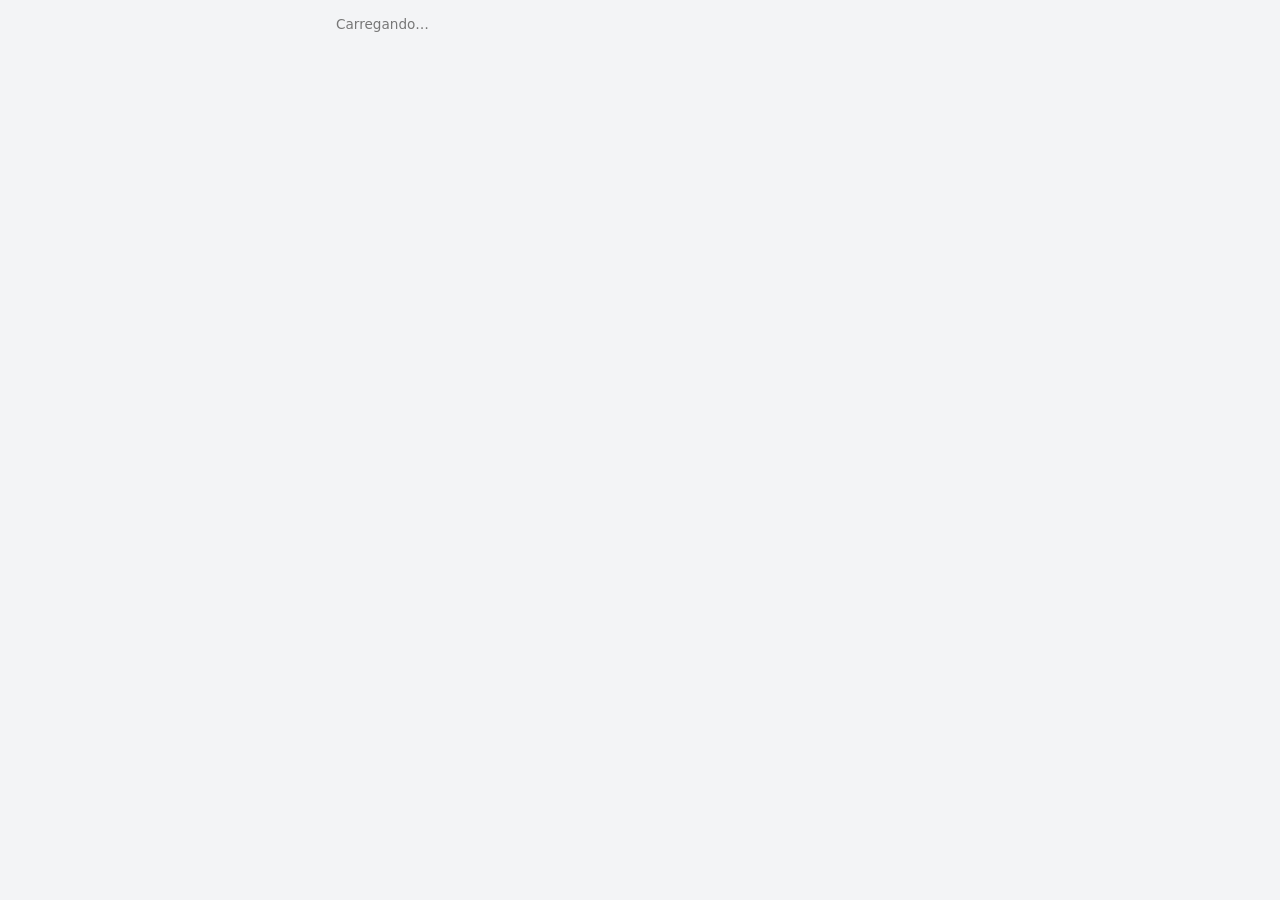
==== index.html @ 82ece693 "V8 - Dashboard e pix Adicionei o PIX e o controle de pagamentos, mas tem um limite importante: o sis" ====
<!DOCTYPE html>
<html lang="pt-BR">
<head>
<meta charset="UTF-8">
<meta name="viewport" content="width=device-width, initial-scale=1">
<meta name="theme-color" content="#1f2a37">
<title>Horário Salão | Agendamento Online</title>
<style>
:root{--c:#1f2a37;--bg:#f3f4f6;--tx:#222;--mu:#777;--bd:#e2e2e2}
*{box-sizing:border-box;margin:0;padding:0;font-family:'Segoe UI',system-ui,sans-serif}
body{background:var(--bg);color:var(--tx);min-height:100vh}
.wrap{max-width:640px;margin:0 auto;padding:16px}
.top{background:var(--c);color:#fff;padding:22px 16px;text-align:center}
.top h1{font-size:1.5rem}.top p{opacity:.9;font-size:.9rem;margin-top:4px}
.card{background:#fff;border-radius:12px;padding:18px;margin:14px 0;box-shadow:0 2px 8px rgba(0,0,0,.06)}
h2{font-size:1.1rem;margin-bottom:12px}
label{display:block;font-size:.85rem;font-weight:600;margin:12px 0 5px}
input,select{width:100%;padding:11px;border:1px solid var(--bd);border-radius:8px;font-size:1rem;background:#fff}
.btn{background:var(--c);color:#fff;border:0;border-radius:24px;padding:12px 22px;font-size:1rem;cursor:pointer;width:100%;margin-top:16px}
.btn.s{width:auto;padding:8px 14px;font-size:.85rem;margin:0}
.btn.o{background:#fff;color:var(--c);border:1px solid var(--c)}
.btn:disabled{opacity:.4}
.tabs{display:flex;gap:6px;overflow-x:auto;padding:4px 0}
.tabs button{border:1px solid var(--bd);background:#fff;border-radius:20px;padding:8px 14px;white-space:nowrap;cursor:pointer}
.tabs .on{background:var(--c);color:#fff;border-color:var(--c)}
.row{display:flex;justify-content:space-between;align-items:center;gap:8px;padding:10px 0;border-bottom:1px solid var(--bd);font-size:.92rem}
.x{border:0;background:none;color:#c33;font-size:1.1rem;cursor:pointer}
.add{display:grid;gap:8px;margin-top:14px}
.slots{display:grid;grid-template-columns:repeat(3,1fr);gap:8px;margin-top:10px}
.slots button{padding:10px;border:1px solid var(--bd);border-radius:8px;background:#fff;cursor:pointer}
.slots .on{background:var(--c);color:#fff;border-color:var(--c)}
.promo{background:#fff4e5;border:1px dashed #f0a030;border-radius:10px;padding:10px;margin:8px 0;font-size:.9rem}
.mu{color:var(--mu);font-size:.85rem}
.old{text-decoration:line-through;color:var(--mu);margin-right:6px}
.dias{display:flex;flex-wrap:wrap;gap:10px}.dias label{display:flex;gap:4px;align-items:center;margin:0;font-weight:400}.dias input{width:auto}
.steps{display:flex;gap:4px;margin-bottom:12px}.steps i{flex:1;height:4px;background:var(--bd);border-radius:2px}.steps i.on{background:var(--c)}
.ok{text-align:center}.ok .big{font-size:3rem}
html{scroll-behavior:smooth}#wiz,#servicos,#agendamento{scroll-margin-top:70px}
.hero{padding:70px 16px;color:#fff;text-align:center}.hero h1{font-size:2rem}.hero p{font-size:1.05rem;margin:8px 0 18px}
.hero .lg{height:64px;margin-bottom:10px}
.cta{display:inline-block;background:var(--c);color:#fff;text-decoration:none;padding:12px 30px;border-radius:25px;border:2px solid rgba(255,255,255,.75)}
.hd{background:#fff;display:flex;justify-content:space-between;align-items:center;padding:10px 5%;box-shadow:0 2px 5px rgba(0,0,0,.06);position:sticky;top:0;z-index:5}
.hd b{color:var(--c);font-size:1.25rem}.hd img{height:42px}.hd nav{display:flex;flex-wrap:wrap;justify-content:flex-end;align-items:center}.hd a{margin-left:16px;font-size:.92rem;text-decoration:none;color:#555;font-weight:500}
.sec{max-width:1000px;margin:0 auto;padding:0 16px}
.sv{display:grid;grid-template-columns:repeat(auto-fit,minmax(220px,1fr));gap:14px}.sv .card{margin:0;text-align:center}.sv h3{margin-bottom:6px}.pr{font-weight:700;color:var(--c);margin-top:10px}
.pfs{display:grid;grid-template-columns:repeat(auto-fill,minmax(100px,1fr));gap:10px}
.pfs button{border:2px solid var(--bd);background:#fff;border-radius:12px;padding:10px 4px;cursor:pointer;font-size:.85rem}.pfs .on{border-color:var(--c);background:#f3f4f6}
.av{width:64px;height:64px;border-radius:50%;object-fit:cover;display:block;margin:0 auto 6px;background:var(--c);color:#fff;font-weight:700;font-size:1.5rem;line-height:64px;text-align:center}
footer{text-align:center;padding:22px;background:#222;color:#fff;margin-top:40px;font-size:.9rem}
textarea{width:100%;padding:11px;border:1px solid var(--bd);border-radius:8px;font:inherit}
.app{display:flex;min-height:100vh}.main{flex:1;min-width:0}.pg{padding:16px;max-width:1100px;margin:0 auto}
.ban{color:#fff;padding:20px 18px;display:flex;align-items:center;gap:12px}.ban h1{font-size:1.3rem}.ban p{opacity:.85;font-size:.9rem}
.burger{display:none;margin-left:auto;background:rgba(255,255,255,.18);border:0;color:#fff;font-size:1.4rem;border-radius:8px;padding:6px 12px;cursor:pointer}
.side{width:250px;background:#111827;color:#e5e7eb;display:flex;flex-direction:column;padding:14px 10px;position:sticky;top:0;height:100vh;overflow:auto;flex-shrink:0;text-align:right}
.sb{font-weight:700;font-size:1.05rem;padding:8px 12px 14px;border-bottom:1px solid #374151;margin-bottom:8px}.side nav{flex:1}
.nv{display:flex;flex-direction:row-reverse;justify-content:space-between;align-items:center;width:100%;background:none;border:0;color:inherit;padding:10px 12px;border-radius:8px;cursor:pointer;font-size:.93rem;text-align:right;text-decoration:none;font-family:inherit}
.nv:hover{background:#1f2937}.nv.on{background:var(--c);color:#fff}.nv.sub{padding-right:30px;font-size:.88rem;color:#cbd5e1;display:block}.nv.sub.on{color:#fff}
.sf{border-top:1px solid #374151;padding-top:8px;margin-top:8px}.ov{display:none}
@media(max-width:860px){.burger{display:block}.side{position:fixed;right:0;top:0;height:100%;transform:translateX(100%);transition:transform .25s;z-index:20}.side.open{transform:none}.side.open+.ov{display:block;position:fixed;inset:0;background:rgba(0,0,0,.45);z-index:15}.cal .d{min-height:52px}}
.kp{display:grid;grid-template-columns:repeat(auto-fit,minmax(140px,1fr));gap:10px}.kp>div{background:#fff;border-radius:12px;padding:14px;box-shadow:0 2px 8px rgba(0,0,0,.06)}.kp b{display:block;font-size:1.35rem;margin-top:2px}.kp span{color:var(--mu);font-size:.8rem}
.g2{display:grid;grid-template-columns:repeat(auto-fit,minmax(300px,1fr));gap:14px;margin-top:14px}.g2 .card{margin:0}
.bars{display:flex;align-items:flex-end;gap:4px;height:100px}.bars i{flex:1;background:var(--c);border-radius:4px 4px 0 0}.bl{display:flex;gap:4px;margin-top:4px}.bl span{flex:1;text-align:center;font-size:.65rem;color:var(--mu)}
.tag{display:inline-block;padding:2px 9px;border-radius:10px;font-size:.72rem;font-weight:600}.tg-n{background:#dbeafe;color:#1e40af}.tg-f{background:#dcfce7;color:#166534}.tg-i{background:#fee2e2;color:#991b1b}.tg-r{background:#f3f4f6;color:#374151}
.cal{display:grid;grid-template-columns:repeat(7,1fr);gap:4px}.cal .h{text-align:center;font-weight:600;font-size:.8rem;color:var(--mu)}.cal .d{min-height:62px;border:1px solid var(--bd);border-radius:8px;padding:4px;font-size:.82rem;cursor:pointer;background:#fff}.cal .d.hj{background:#f3f4f6}.cal .d.on{outline:2px solid var(--c)}
.badge{background:var(--c);color:#fff;border-radius:10px;padding:1px 7px;font-size:.72rem}
.tl{display:grid;gap:3px;min-width:100%}.tl .t{font-size:.72rem;color:var(--mu);padding-top:4px}.tl .e{border:1px dashed var(--bd);border-radius:6px;background:#fff;cursor:pointer;color:#bbb}.tl .e:hover{background:#f3f4f6;color:var(--c)}
.tl .ap{border-radius:8px;padding:4px 7px;font-size:.76rem;color:#fff;cursor:pointer;overflow:hidden;background:#2563eb}.ap.ok{background:#16a34a}.ap.no{background:#dc2626}.ap.ps{background:#6b7280}.tl .lun{background:#eee;border-radius:6px;font-size:.7rem;color:#888;text-align:center;padding-top:8px}
.mo{position:fixed;inset:0;background:rgba(0,0,0,.5);z-index:30;overflow:auto;padding:20px;display:flex}.md{background:#fff;border-radius:14px;padding:20px;width:100%;max-width:560px;margin:auto}
</style>
</head>
<body>
<div id="app"><div class="wrap"><p class="mu">Carregando…</p></div></div>
<script type="module">
import {initializeApp} from "https://www.gstatic.com/firebasejs/10.14.1/firebase-app.js";
import {getAuth,onAuthStateChanged,createUserWithEmailAndPassword,signInWithEmailAndPassword,signOut} from "https://www.gstatic.com/firebasejs/10.14.1/firebase-auth.js";
import {getFirestore,doc,getDoc,setDoc,collection,getDocs,query,where,writeBatch} from "https://www.gstatic.com/firebasejs/10.14.1/firebase-firestore.js";

const cfg={
  apiKey:"AIzaSyCiuo1YI9kfo7gm3ilovXDlN0gYQxq8Hns",
  authDomain:"horariosalao-ce269.firebaseapp.com",
  projectId:"horariosalao-ce269",
  storageBucket:"horariosalao-ce269.firebasestorage.app",
  messagingSenderId:"882513001742",
  appId:"1:882513001742:web:4e3ec0bd438ef929186b5f"
};
const app=initializeApp(cfg),auth=getAuth(app),db=getFirestore(app);
const A=document.getElementById('app'),$=s=>document.querySelector(s),v=id=>$('#'+id).value.trim();
const esc=s=>String(s??'').replace(/[&<>"']/g,c=>({'&':'&amp;','<':'&lt;','>':'&gt;','"':'&quot;',"'":'&#39;'}[c]));
const brl=n=>Number(n).toLocaleString('pt-BR',{style:'currency',currency:'BRL'});
const rid=()=>Math.random().toString(36).slice(2,9);
const slugify=s=>s.normalize('NFD').replace(/[\u0300-\u036f]/g,'').toLowerCase().replace(/[^a-z0-9]+/g,'-').replace(/^-|-$/g,'');
const DIAS=['Dom','Seg','Ter','Qua','Qui','Sex','Sáb'];
const tm=h=>{const [a,b]=h.split(':');return a*60+ +b},hm=m=>String(m/60|0).padStart(2,'0')+':'+String(m%60).padStart(2,'0');
const iso=d=>new Date(d-d.getTimezoneOffset()*6e4).toISOString().slice(0,10);
const wa=(t,msg='')=>{const n=t.replace(/\D/g,'');return 'https://api.whatsapp.com/send?phone='+(n.length<=11?'55':'')+n+(msg?'&text='+encodeURIComponent(msg):'')};
const price=(s,P)=>{const pct=(P||[]).filter(p=>!p.servId||p.servId===s.id).reduce((m,p)=>Math.max(m,+p.pct),0);return{pct,final:s.preco*(1-pct/100)}};
const theme=c=>document.documentElement.style.setProperty('--c',c||'#1f2a37');
const acts={};
const DEF='https://images.unsplash.com/photo-1560066984-138dadb4c035?auto=format&fit=crop&w=1200&q=80';
const cover=u=>`linear-gradient(rgba(0,0,0,.55),rgba(0,0,0,.55)),url('${u||DEF}') center/cover`;
const av=p=>p.foto?`<img class=av src="${p.foto}" alt="">`:`<div class=av>${esc((p.nome||'?')[0])}</div>`;
const img=(f,max,q,type='image/jpeg')=>new Promise((ok,no)=>{const r=new FileReader();r.onload=()=>{const i=new Image();i.onload=()=>{const k=Math.min(1,max/Math.max(i.width,i.height)),c=document.createElement('canvas');c.width=Math.round(i.width*k);c.height=Math.round(i.height*k);c.getContext('2d').drawImage(i,0,0,c.width,c.height);ok(c.toDataURL(type,q))};i.onerror=no;i.src=r.result};r.onerror=no;r.readAsDataURL(f)});
const PAL=['#1f2a37','#0f3d3e','#7c2d12','#1e3a8a','#3f3f46','#6b21a8','#9d174d','#b45309'];
document.addEventListener('change',async e=>{const t=e.target,u=t.dataset.up;
  if(t.id=='pm2'){PM=t.value||PM;draw();return}
  if(t.id=='mn'){const c=clientes().find(x=>x.nome==t.value);if(c)$('#mt').value=c.tel}
  if(t.id=='mp'){nvServ();nvSlots()}
  if(t.id=='ms'){const sv=S.servicos.find(x=>x.id==t.value);$('#mv').value=sv?price(sv,S.promocoes).final.toFixed(2):'';nvSlots()}
  if(t.id=='md'){NV.pre='';nvSlots()}
  if(!u||!t.files[0])return;
  try{
    if(u=='comp'){let d=await img(t.files[0],1000,.65);if(d.length>380000)d=await img(t.files[0],800,.5);if(d.length>380000)throw 0;
      await setDoc(doc(db,'saloes',ouid,'agendamentos',t.dataset.id),{comp:d,pstatus:'aguardando'},{merge:true});
      const up=t.closest('.up');if(up)up.innerHTML='✅ Comprovante enviado! O salão vai conferir o pagamento.';toast('Comprovante enviado ✔');if(step=='M')loadMeus();return}
    if(u=='foto'){TMP.foto=await img(t.files[0],160,.8);const f=$('#fp');f.src=TMP.foto;f.style.display='block'}
    else{
      if($('#p1')){S.nome=v('p1');S.whats=v('p2');S.end=v('p3');S.titulo=v('p5');S.sub=v('p6')}
      if(u=='logo')S.logo=await img(t.files[0],240,0,'image/png');
      if(u=='capa'){let d=await img(t.files[0],1400,.72);if(d.length>650000)d=await img(t.files[0],1000,.55);S.capa=d}
      await save();toast('Imagem salva ✔');draw();
    }
  }catch(x){alert('Não foi possível usar essa imagem.')}
});
document.addEventListener('click',e=>{const b=e.target.closest('[data-a]');if(b&&acts[b.dataset.a])acts[b.dataset.a](b)});
let CU=null,CP=null,CM='login',MY=[],U=null,S=null,TAB='dash',AG=[],busy=false,EDIT=null,TMP={};
const E=l=>EDIT&&EDIT.l==l?S[l][EDIT.i]:null;
const toast=m=>{const d=document.createElement('div');d.textContent=m;d.style.cssText='position:fixed;bottom:24px;left:50%;transform:translateX(-50%);background:#111;color:#fff;padding:12px 20px;border-radius:24px;z-index:9;font-size:.95rem';document.body.append(d);setTimeout(()=>d.remove(),2200)};

/* ============ ROTEAMENTO ============ */
const slug=new URLSearchParams(location.search).get('s');
if(slug){
  booking(slug);
  onAuthStateChanged(auth,async u=>{if(busy)return;CU=u;CP=null;if(u){try{CP=(await getDoc(doc(db,'clientes',u.uid))).data()||null}catch(e){}}
    if(S&&$('#wiz')){hdr();if(step!='L'&&step!='M')bk()}});
}else onAuthStateChanged(auth,u=>{U=u;if(busy)return;u?panel():landing()});
const hdr=()=>{const h=$('#hu');if(h)h.innerHTML=CU?'<a href="#agendamento" data-a=meus>Meus agendamentos</a><a href="#agendamento" data-a=csair>Sair</a>':'<a href="#agendamento" data-a=clogin>Entrar</a>'};

/* ============ LANDING / LOGIN / CADASTRO ============ */
function landing(mode='login'){
  theme();
  A.innerHTML=`<div class="top hero" style="background:${cover()}"><h1>Horário Salão</h1><p>Seu salão com agenda online. Cadastre-se e envie o link aos seus clientes.</p><a class=cta href="#acesso">Cadastrar meu salão</a></div>
  <div class=wrap><div class=card id=acesso><div class=tabs>
  <button class="${mode=='login'?'on':''}" data-a=lg>Entrar</button><button class="${mode=='cad'?'on':''}" data-a=cd>Cadastrar salão</button></div>
  ${mode=='cad'?`<label>Nome do salão</label><input id=nm placeholder="Ex.: Beleza & Estilo">
  <label>Endereço do link</label><input id=sg placeholder="beleza-estilo"><p class=mu id=pv></p>`:''}
  <label>E-mail</label><input id=em type=email><label>Senha</label><input id=pw type=password placeholder="mínimo 6 caracteres">
  <button class=btn data-a=${mode=='cad'?'signup':'login'}>${mode=='cad'?'Criar meu salão':'Entrar'}</button></div></div>`;
  if(mode=='cad'){const n=$('#nm'),s=$('#sg');n.oninput=()=>{if(!s.dataset.t)s.value=slugify(n.value);pv()};s.oninput=()=>{s.dataset.t=1;s.value=slugify(s.value);pv()};
    const pv=()=>$('#pv').textContent=s.value?location.origin+location.pathname+'?s='+s.value:''}
}
acts.lg=()=>landing('login');acts.cd=()=>landing('cad');
acts.login=async()=>{try{await signInWithEmailAndPassword(auth,v('em'),v('pw'))}catch(e){alert('E-mail ou senha inválidos.')}};
const mk=async(nome,sg)=>{
  const d={nome,slug:sg,cor:'#1f2a37',whats:'',end:'',abre:'09:00',fecha:'18:00',dias:[1,2,3,4,5,6],servicos:[],profissionais:[],promocoes:[]},w=writeBatch(db);
  w.set(doc(db,'slugs',sg),{uid:U.uid});w.set(doc(db,'saloes',U.uid),d);await w.commit();S=d;
};
acts.signup=async()=>{
  const nome=v('nm'),sg=slugify(v('sg'));if(!nome||!sg||!v('em')||v('pw').length<6)return alert('Preencha todos os campos (senha com 6+ caracteres).');
  busy=true;
  try{
    if((await getDoc(doc(db,'slugs',sg))).exists())throw{code:'slug',message:'Esse endereço já está em uso. Escolha outro.'};
    try{U=(await createUserWithEmailAndPassword(auth,v('em'),v('pw'))).user}
    catch(e){if(e.code=='auth/email-already-in-use')U=(await signInWithEmailAndPassword(auth,v('em'),v('pw'))).user;else throw e}
    await mk(nome,sg);
  }catch(e){busy=false;alert('Erro ao cadastrar: '+(e.code||'')+' — '+(e.message||''));if(U)panel();return}
  busy=false;panel();
};
acts.criar=async()=>{
  const nome=v('nm'),sg=slugify(v('sg')||nome);if(!nome||!sg)return alert('Informe o nome do salão.');
  try{if((await getDoc(doc(db,'slugs',sg))).exists())return alert('Esse endereço já está em uso. Escolha outro.');await mk(nome,sg);panel()}
  catch(e){alert('Erro: '+(e.code||'')+' — '+(e.message||''))}
};

/* ============ PAINEL DO SALÃO ============ */
const save=()=>setDoc(doc(db,'saloes',U.uid),S);
async function panel(){
  S=(await getDoc(doc(db,'saloes',U.uid))).data();
  if(!S){theme();if((await getDoc(doc(db,'clientes',U.uid))).exists()){A.innerHTML='<div class=wrap><div class=card><h2>Conta de cliente</h2><p class=mu>Esta conta é de cliente. Para agendar ou acompanhar seus horários, acesse pelo link do seu salão.</p><button class=btn data-a=sair>Sair</button></div></div>';return}A.innerHTML=`<div class=top><h1>Quase lá!</h1><p>Finalize o cadastro do seu salão</p></div><div class=wrap><div class=card><label>Nome do salão</label><input id=nm><label>Endereço do link</label><input id=sg placeholder="ex.: barbearia-martins"><button class=btn data-a=criar>Criar meu salão</button><button class="btn o" data-a=sair>Sair</button></div></div>`;return}
  theme(S.cor);draw();
}
const link=()=>location.origin+location.pathname+'?s='+S.slug;
const row=(l,i,t)=>`<div class=row><span>${t}</span><span><button class=x style="color:#555" data-a=ed data-l=${l} data-i=${i} title=Editar>✎</button><button class=x data-a=del data-l=${l} data-i=${i} title=Excluir>✕</button></span></div>`;
const sopts=sel=>S.servicos.map(s=>`<option value="${s.id}" ${sel==s.id?'selected':''}>${esc(s.nome)}</option>`).join('');
function cadPage(){
  let c='';const es=E('servicos'),ep=E('profissionais'),eo=E('promocoes'),bt=(e,a)=>`<button class="btn s" data-a=${a}>${e?'Salvar alterações':'Adicionar'}</button>${e?'<button class="btn s o" data-a=noed>Cancelar</button>':''}`;
  if(TAB=='serv')c=`<h2>Serviços e valores</h2>`+S.servicos.map((s,i)=>row('servicos',i,`<b>${esc(s.nome)}</b> · ${brl(s.preco)} · ${s.min}min${s.cat?' · '+esc(s.cat):''}`)).join('')+
   `<div class=add><input id=a1 placeholder="Nome do serviço" value="${esc(es?.nome)}"><input id=a2 type=number step=.01 placeholder="Valor (R$)" value="${es?.preco??''}"><input id=a3 type=number step=30 min=30 placeholder="Duração (min)" value="${es?.min||30}"><input id=a4 placeholder="Categoria (opcional)" value="${esc(es?.cat)}"><input id=a5 placeholder="Descrição (opcional)" value="${esc(es?.desc)}">${bt(es,'addserv')}</div>`;
  if(TAB=='prof')c=`<h2>Profissionais</h2>`+S.profissionais.map((p,i)=>row('profissionais',i,`${p.foto?`<img src="${p.foto}" style="width:34px;height:34px;border-radius:50%;object-fit:cover;vertical-align:middle;margin-right:8px">`:''}<b>${esc(p.nome)}</b> · ${esc(p.funcao||'')}<br><span class=mu>${p.servs&&p.servs.length?p.servs.length+' serviço(s)':'todos os serviços'}</span>`)).join('')+
   `<div class=add><input id=a1 placeholder="Nome" value="${esc(ep?.nome)}"><input id=a2 placeholder="Função (ex.: Barbeiro)" value="${esc(ep?.funcao)}"><label>Foto (opcional)</label><input type=file accept="image/*" data-up=foto><img id=fp src="${ep?.foto||''}" style="width:64px;height:64px;border-radius:50%;object-fit:cover;display:${ep?.foto?'block':'none'}"><label>Serviços que realiza <span class=mu>(nenhum marcado = todos)</span></label><div class=dias>${S.servicos.map(x=>`<label><input type=checkbox class=ps value="${x.id}" ${ep?.servs?.includes(x.id)?'checked':''}>${esc(x.nome)}</label>`).join('')||'<span class=mu>Cadastre serviços primeiro.</span>'}</div>${bt(ep,'addprof')}</div>`;
  if(TAB=='hor')c=`<h2>Horário de funcionamento</h2><label>Abre</label><input id=h1 type=time value="${S.abre}"><label>Fecha</label><input id=h2 type=time value="${S.fecha}"><label>Pausa de almoço <span class=mu>(opcional — sem atendimento neste intervalo)</span></label><div style="display:flex;gap:8px"><input id=h3 type=time value="${S.almI||''}"><input id=h4 type=time value="${S.almF||''}"></div>
   <label>Dias de atendimento</label><div class=dias>${DIAS.map((d,i)=>`<label><input type=checkbox class=dia value=${i} ${S.dias.includes(i)?'checked':''}>${d}</label>`).join('')}</div><button class=btn data-a=salhor>Salvar horários</button>`;
  if(TAB=='promo')c=`<h2>Promoções</h2>`+S.promocoes.map((p,i)=>row('promocoes',i,`<b>${esc(p.titulo)}</b> · ${p.pct}% off · ${p.servId?esc((S.servicos.find(s=>s.id==p.servId)||{}).nome||'serviço removido'):'todos os serviços'}`)).join('')+
   `<div class=add><input id=a1 placeholder="Título (ex.: Terça do Corte)" value="${esc(eo?.titulo)}"><input id=a2 type=number min=1 max=90 placeholder="Desconto (%)" value="${eo?.pct??''}"><select id=a3><option value="">Todos os serviços</option>${sopts(eo?.servId)}</select>${bt(eo,'addpromo')}</div>`;
  if(TAB=='perfil')c=`<h2>Dados do salão</h2><label>Nome</label><input id=p1 value="${esc(S.nome)}"><label>WhatsApp (com DDD)</label><input id=p2 value="${esc(S.whats)}" placeholder="61999999999"><label>Endereço</label><input id=p3 value="${esc(S.end)}"><label>Título da capa</label><input id=p5 value="${esc(S.titulo)}" placeholder="Ex.: Estilo e tradição"><label>Subtítulo da capa</label><input id=p6 value="${esc(S.sub)}" placeholder="Ex.: Agende seu horário em poucos cliques."><label>Logo</label>${S.logo?`<img src="${S.logo}" style="height:50px;display:block;margin-bottom:6px;background:#ddd;padding:4px;border-radius:6px">`:''}<input type=file accept="image/*" data-up=logo>${S.logo?'<button class="btn s o" style="margin-top:6px" data-a=dlogo>Remover logo</button>':''}<label>Imagem da capa</label><input type=file accept="image/*" data-up=capa>${S.capa?'<button class="btn s o" style="margin-top:6px" data-a=dcapa>Voltar à capa padrão</button>':''}<label>Cor do app</label><div class=dias>${PAL.map(c=>`<button type=button data-a=preset data-c=${c} style="width:38px;height:38px;border-radius:50%;border:3px solid ${c==S.cor?'#000':'#fff'};background:${c};box-shadow:0 0 0 1px #ccc;cursor:pointer"></button>`).join('')}</div><input id=p4 type=color value="${S.cor}" style="margin-top:10px;height:42px"><button class=btn data-a=salperfil>Salvar</button>`;
  if(TAB=='pix')c=`<h2>Receber por PIX</h2><p class=mu>Cadastre a chave PIX do salão. No agendamento, o cliente poderá escolher pagar por PIX (QR code e copia e cola) e enviar o comprovante. A chave aparece para quem for pagar.</p>
   <div class=dias style="margin-top:10px"><label><input type=checkbox id=x0 ${S.pixOn?'checked':''}> Aceitar pagamento por PIX no agendamento</label></div>
   <label>Tipo da chave</label><select id=x1>${[['cpf','CPF'],['cnpj','CNPJ'],['tel','Celular'],['email','E-mail'],['rand','Chave aleatória']].map(x=>`<option value=${x[0]} ${(S.pixTipo||'cpf')==x[0]?'selected':''}>${x[1]}</option>`).join('')}</select>
   <label>Chave PIX</label><input id=x2 value="${esc(S.pixChave)}"><label>Nome do beneficiário <span class=mu>(como no banco, até 25 letras)</span></label><input id=x3 maxlength=25 value="${esc(S.pixNome||S.nome)}"><label>Cidade <span class=mu>(até 15 letras)</span></label><input id=x4 maxlength=15 value="${esc(S.pixCidade||'Brasilia')}"><button class=btn data-a=salpix>Salvar PIX</button>
   ${S.pixChave?'<h3 style="margin:20px 0 6px">Teste (R$ 1,00)</h3><p class=mu>Pague R$ 1,00 pelo seu banco para conferir se está tudo certo.</p><div id=pxv></div>':''}`;
  return c}
/* ====== PAINEL: layout, dashboard, agenda, clientes ====== */
let AGALL=[],LOADED=false,SIDE=false,DAYSEL=iso(new Date()),CAL={y:new Date().getFullYear(),m:new Date().getMonth()},LF='prox',QS='',QC='',CL=[],NV={},AGSEL=null,OPEN={agenda:true};
const MENU=[{k:'dash',t:'Dashboard',i:'📊'},{k:'agenda',t:'Agenda',i:'📅',sub:[['cal','Calendário'],['lista','Lista'],['novo','＋ Novo agendamento']]},{k:'cli',t:'Clientes',i:'👥'},{k:'fin',t:'Financeiro',i:'💰',sub:[['pag','Pagamentos'],['pix','Chave PIX']]},{k:'cad',t:'Cadastros',i:'🗂️',sub:[['serv','Serviços'],['prof','Profissionais'],['promo','Promoções']]},{k:'cfg',t:'Configurações',i:'⚙️',sub:[['hor','Horários'],['perfil','Perfil e capa']]}];
const TITLES={dash:'Dashboard',cal:'Agenda · Calendário',lista:'Agenda · Lista',cli:'Clientes',pag:'Financeiro · Pagamentos',pix:'Financeiro · Chave PIX',serv:'Serviços',prof:'Profissionais',promo:'Promoções',hor:'Horários',perfil:'Perfil e capa'};
const MES=['Janeiro','Fevereiro','Março','Abril','Maio','Junho','Julho','Agosto','Setembro','Outubro','Novembro','Dezembro'];
const fd=d=>d.split('-').reverse().join('/');
const stOf=a=>a.status||((a.data+' '+a.hora)<(iso(new Date())+' '+hm(new Date().getHours()*60+new Date().getMinutes()))?'ps':'ag');
const stag=a=>{const s=stOf(a);return`<span class="tag tg-${{ag:'n',concluido:'f',faltou:'i',ps:'r'}[s]}">${{ag:'Agendado',concluido:'Concluído',faltou:'Faltou',ps:'Passou'}[s]}</span>`};
const openM=h=>{closeM();const d=document.createElement('div');d.className='mo';d.id='mo';d.innerHTML=`<div class=md>${h}</div>`;d.addEventListener('mousedown',e=>{if(e.target==d)closeM()});document.body.append(d)};
const closeM=()=>{const m=$('#mo');if(m)m.remove()};
async function loadAll(){if(LOADED)return;const q=await getDocs(collection(db,'saloes',U.uid,'agendamentos'));AGALL=q.docs.map(d=>({id:d.id,...d.data()}));LOADED=true}

async function draw(){
  if(['dash','cal','lista','cli','pag'].includes(TAB)){try{await loadAll()}catch(e){alert('Não foi possível carregar a agenda: '+(e.code||e.message))}}
  const c=TAB=='dash'?dash():TAB=='cal'?cal():TAB=='lista'?lista():TAB=='cli'?cliPage():TAB=='pag'?pagPage():`<div class=card>${cadPage()}</div>`;
  const g=MENU.find(m=>m.sub&&m.sub.some(x=>x[0]==TAB));if(g)OPEN[g.k]=true;
  const nav=MENU.map(m=>m.sub?`<button class=nv data-a=tog data-k=${m.k}><span>${m.i} ${m.t}</span><span>${OPEN[m.k]?'▾':'◂'}</span></button>${OPEN[m.k]?m.sub.map(x=>`<button class="nv sub ${TAB==x[0]?'on':''}" data-a=nav data-k=${x[0]}>${x[1]}</button>`).join(''):''}`:`<button class="nv ${TAB==m.k?'on':''}" data-a=nav data-k=${m.k}><span>${m.i} ${m.t}</span></button>`).join('');
  A.innerHTML=`<div class=app><main class=main><div class=ban style="background:${cover(S.capa)}">${S.logo?`<img class=lg src="${S.logo}" style="height:46px;margin:0">`:''}<div><h1>${esc(S.nome)}</h1><p>${TITLES[TAB]}</p></div><button class=burger data-a=menu>☰</button></div><div class=pg>${c}</div></main>
  <aside class="side ${SIDE?'open':''}" id=side><div class=sb>${esc(S.nome)}</div><nav>${nav}</nav><div class=sf><button class=nv data-a=copy><span>🔗 Copiar link</span></button><a class=nv href="${link()}" target=_blank><span>👁 Ver página do cliente</span></a><button class=nv data-a=sair><span>⎋ Sair</span></button></div></aside><div class=ov data-a=menu></div></div>`;
  if(TAB=='pix'&&S.pixChave)showPix($('#pxv'),1,'TESTE',false);
}
acts.menu=()=>{SIDE=!SIDE;$('#side').classList.toggle('open',SIDE)};
acts.tog=b=>{OPEN[b.dataset.k]=!OPEN[b.dataset.k];draw()};
acts.nav=async b=>{SIDE=false;const k=b.dataset.k;if(k=='novo'){await draw();openNovo({data:DAYSEL});return}TAB=k;EDIT=null;TMP={};draw();scrollTo(0,0)};

/* ---- Dashboard ---- */
function dash(){
  const now=new Date(),hoje=iso(now),mes=hoje.slice(0,7),day=n=>iso(new Date(now.getTime()+n*864e5)),ok=a=>a.status!='faltou';
  const dH=AGALL.filter(a=>a.data==hoje&&ok(a)).sort((a,b)=>a.hora.localeCompare(b.hora)),p7=AGALL.filter(a=>a.data>=hoje&&a.data<=day(7)&&ok(a)).length,
  dm=AGALL.filter(a=>a.data.startsWith(mes)),dmo=dm.filter(ok),rec=dm.filter(a=>a.pstatus=='pago').reduce((t,a)=>t+(a.pvalor||0),0),fat=dmo.reduce((t,a)=>t+(a.valor||0),0),cl=clientes(),novos=cl.filter(c=>c.desde.startsWith(mes)).length,
  nx=[...Array(14)].map((_,i)=>({d:day(i),n:AGALL.filter(a=>a.data==day(i)&&ok(a)).length})),mx=Math.max(1,...nx.map(x=>x.n));
  const top=f=>{const c={};AGALL.filter(ok).forEach(a=>{const k=f(a);c[k]=c[k]||{n:0,v:0};c[k].n++;c[k].v+=a.valor||0});return Object.entries(c).sort((a,b)=>b[1].n-a[1].n).slice(0,5)};
  const hb=L=>{const m=Math.max(1,...L.map(x=>x[1].n));return L.map(x=>`<div style="margin:9px 0"><div style="display:flex;justify-content:space-between;font-size:.88rem"><span>${esc(x[0])}</span><span class=mu>${x[1].n} · ${brl(x[1].v)}</span></div><div style="background:#eee;border-radius:6px;height:8px"><div style="background:var(--c);height:8px;border-radius:6px;width:${x[1].n/m*100}%"></div></div></div>`).join('')||'<p class=mu>Sem dados ainda.</p>'};
  return `<div class=card style="margin-top:0"><p class=mu>Link do seu salão para os clientes:</p><input readonly value="${link()}" onclick="this.select()"><div style="display:flex;flex-wrap:wrap;gap:8px;margin-top:10px"><button class="btn s" data-a=copy>Copiar link</button><button class="btn s o" data-a=zap>Enviar por WhatsApp</button><a class="btn s o" style="text-decoration:none" href="${link()}" target=_blank>Ver página do cliente</a></div></div>
  <div class=kp>${[['Hoje',dH.length],['Próximos 7 dias',p7],['Faturamento previsto',brl(fat)],['Recebido no mês',brl(rec)],['Comprovantes a conferir',AGALL.filter(a=>a.pstatus=='aguardando').length],['Ticket médio',brl(dmo.length?fat/dmo.length:0)],['Clientes',cl.length],['Novos no mês',novos],['Faltas no mês',dm.length-dmo.length]].map(k=>`<div><span>${k[0]}</span><b>${k[1]}</b></div>`).join('')}</div>
  <div class=g2><div class=card><h2>Agenda de hoje</h2>${dH.map(a=>`<div class=row style="cursor:pointer" data-a=agd data-id=${a.id}><span><b>${a.hora}</b> · ${esc(a.nome)}<br><span class=mu>${esc(a.servico)} com ${esc(a.profNome)}</span></span>${stag(a)}</div>`).join('')||'<p class=mu>Nenhum agendamento hoje.</p>'}<button class="btn s" style="margin-top:12px" data-a=novoday2>＋ Novo agendamento</button></div>
  <div class=card><h2>Próximos 14 dias</h2><div class=bars>${nx.map(x=>`<i style="height:${Math.max(3,x.n/mx*100)}%" title="${fd(x.d)}: ${x.n}"></i>`).join('')}</div><div class=bl>${nx.map(x=>`<span>${x.d.slice(8)}</span>`).join('')}</div></div>
  <div class=card><h2>Serviços mais vendidos</h2>${hb(top(a=>a.servico))}</div><div class=card><h2>Profissionais</h2>${hb(top(a=>a.profNome))}</div></div>`;
}
acts.novoday2=()=>{DAYSEL=iso(new Date());openNovo({data:DAYSEL})};
acts.zap=()=>open('https://api.whatsapp.com/send?text='+encodeURIComponent('Agende seu horário no '+S.nome+': '+link()),'_blank');

/* ---- Calendário + dia ---- */
function cal(){
  const {y,m}=CAL,start=new Date(y,m,1).getDay(),dim=new Date(y,m+1,0).getDate(),hoje=iso(new Date()),cnt={};
  AGALL.forEach(a=>{if(a.status!='faltou')cnt[a.data]=(cnt[a.data]||0)+1});
  let cells=DIAS.map(d=>`<div class=h>${d}</div>`).join('')+'<div></div>'.repeat(start);
  for(let d=1;d<=dim;d++){const ds=`${y}-${String(m+1).padStart(2,'0')}-${String(d).padStart(2,'0')}`;cells+=`<div class="d ${ds==DAYSEL?'on':''} ${ds==hoje?'hj':''}" data-a=pday data-d=${ds}><b>${d}</b>${cnt[ds]?`<br><span class=badge>${cnt[ds]}</span>`:''}</div>`}
  return `<div class=card style="margin-top:0"><div style="display:flex;justify-content:space-between;align-items:center;margin-bottom:10px"><button class="btn s o" data-a=cprev>‹</button><b>${MES[m]} ${y}</b><button class="btn s o" data-a=cnext>›</button></div><div class=cal>${cells}</div></div>
  <div class=card id=dayc><div style="display:flex;justify-content:space-between;align-items:center;flex-wrap:wrap;gap:8px"><h2 style="margin:0">${fd(DAYSEL)} · ${DIAS[new Date(DAYSEL+'T12:00').getDay()]}</h2><button class="btn s" data-a=novoday>＋ Agendar neste dia</button></div><p class=mu style="margin:6px 0 10px">Clique em um horário vazio (＋) para agendar, ou em um agendamento para ver os detalhes.</p><div style="overflow:auto">${dayGrid(DAYSEL)}</div></div>`;
}
function dayGrid(d){
  if(!S.dias.includes(new Date(d+'T12:00').getDay()))return '<p class=mu>O salão não atende neste dia (veja Configurações › Horários).</p>';
  const P=S.profissionais.length?S.profissionais:[{id:'',nome:'Geral'}],t0=tm(S.abre),rows=Math.max(1,Math.round((tm(S.fecha)-t0)/30)),ags=AGALL.filter(a=>a.data==d);
  let h=`<div class=tl style="grid-template-columns:52px repeat(${P.length},minmax(120px,1fr));grid-template-rows:auto repeat(${rows},38px)"><div></div>${P.map(p=>`<div style="text-align:center;font-weight:600;font-size:.85rem;padding-bottom:4px">${esc(p.nome)}</div>`).join('')}`;
  for(let r=0;r<rows;r++)h+=`<div class=t style="grid-row:${r+2};grid-column:1">${hm(t0+r*30)}</div>`;
  P.forEach((p,ci)=>{const cov={};
    ags.filter(a=>a.prof==p.id).forEach(a=>{const r0=Math.round((tm(a.hora)-t0)/30),n=Math.max(1,(a.blocos||[1]).length);if(r0<0||r0>=rows)return;
      h+=`<div class="ap ${{ag:'',concluido:'ok',faltou:'no',ps:'ps'}[stOf(a)]}" style="grid-row:${r0+2}/span ${n};grid-column:${ci+2}" data-a=agd data-id=${a.id}><b>${a.hora}</b> ${esc(a.nome)}<br>${esc(a.servico)}</div>`;for(let k=0;k<n;k++)cov[r0+k]=1});
    for(let r=0;r<rows;r++){if(cov[r])continue;const t=t0+r*30;h+=S.almI&&S.almF&&t>=tm(S.almI)&&t<tm(S.almF)?`<div class=lun style="grid-row:${r+2};grid-column:${ci+2}">almoço</div>`:`<button class=e style="grid-row:${r+2};grid-column:${ci+2}" data-a=slotnew data-p="${p.id}" data-h="${hm(t)}">＋</button>`}});
  return h+'</div>';
}
acts.pday=async b=>{DAYSEL=b.dataset.d;await draw();$('#dayc').scrollIntoView({behavior:'smooth'})};
acts.cprev=()=>{CAL.m--;if(CAL.m<0){CAL.m=11;CAL.y--}draw()};
acts.cnext=()=>{CAL.m++;if(CAL.m>11){CAL.m=0;CAL.y++}draw()};
acts.novoday=()=>openNovo({data:DAYSEL});
acts.slotnew=b=>openNovo({data:DAYSEL,prof:b.dataset.p,hora:b.dataset.h});

/* ---- Lista ---- */
function lista(){return `<div class=card style="margin-top:0"><div class=tabs>${[['prox','Próximos'],['hoje','Hoje'],['pass','Passados'],['todos','Todos']].map(x=>`<button class="${LF==x[0]?'on':''}" data-a=lf data-f=${x[0]}>${x[1]}</button>`).join('')}</div><input id=qs placeholder="Buscar cliente, serviço ou profissional" value="${esc(QS)}" style="margin:10px 0"><div id=lst>${listaRows()}</div></div>`}
function listaRows(){
  const hoje=iso(new Date()),q=QS.toLowerCase();
  let L=AGALL.filter(a=>LF=='todos'||(LF=='hoje'&&a.data==hoje)||(LF=='prox'&&a.data>=hoje)||(LF=='pass'&&a.data<hoje));
  if(q)L=L.filter(a=>(a.nome+' '+a.servico+' '+a.profNome+' '+a.tel).toLowerCase().includes(q));
  L.sort((a,b)=>(a.data+a.hora).localeCompare(b.data+b.hora));if(LF=='pass')L.reverse();
  if(!L.length)return '<p class=mu>Nenhum agendamento.</p>';
  let last='',h='';L.forEach(a=>{if(a.data!=last){last=a.data;h+=`<div style="font-weight:700;margin:14px 0 4px;color:var(--c)">${fd(a.data)} · ${DIAS[new Date(a.data+'T12:00').getDay()]}</div>`}
    h+=`<div class=row style="cursor:pointer" data-a=agd data-id=${a.id}><span><b>${a.hora}</b> · ${esc(a.nome)}<br><span class=mu>${esc(a.servico)} com ${esc(a.profNome)} · ${brl(a.valor)}</span></span><span style="text-align:right">${stag(a)}<br>${ptag(a)}</span></div>`});
  return h;
}
acts.lf=b=>{LF=b.dataset.f;draw()};

/* ---- Detalhe do agendamento ---- */
acts.agd=b=>{const a=AGALL.find(x=>x.id==b.dataset.id);if(!a)return;AGSEL=a;const k=(a.tel||'').replace(/\D/g,''),ps=pOf(a);
  openM(`<h2>${esc(a.servico)}</h2><p><b>${fd(a.data)} às ${a.hora}</b> com ${esc(a.profNome)} ${stag(a)}</p><p style="margin-top:8px">${esc(a.nome)} · ${esc(a.tel)}<br>Valor: <b>${brl(a.valor)}</b>${a.por=='salao'?' · criado pelo salão':''}</p>
  <div style="background:#f6f7f9;border-radius:10px;padding:12px;margin-top:12px"><b>💳 Pagamento</b> ${ptag(a)}<br><span class=mu>O cliente escolheu: ${a.forma=='pix'?'PIX':'pagar no salão'}</span>
  ${ps=='pago'?`<p class=mu style="margin-top:6px">Recebido <b>${brl(a.pvalor)}</b> em ${mLabel[a.pmetodo]||'—'}${a.pquando?' · '+new Date(a.pquando).toLocaleString('pt-BR'):''}</p>`:''}
  ${a.comp?`<p style="margin:8px 0 4px">Comprovante enviado (toque para ampliar):</p><a href="${a.comp}" target=_blank><img src="${a.comp}" style="max-width:100%;max-height:240px;border-radius:8px;border:1px solid #ddd"></a>`:''}
  ${ps!='pago'?`<div style="display:flex;gap:8px;flex-wrap:wrap;margin-top:10px;align-items:center"><select id=pm style="width:auto"><option value=pix ${a.forma=='pix'?'selected':''}>PIX</option><option value=dinheiro ${a.forma!='pix'?'selected':''}>Dinheiro</option><option value=debito>Cartão débito</option><option value=credito>Cartão crédito</option></select><input id=pv type=number step=.01 value="${a.valor}" style="width:110px"><button class="btn s" data-a=pagar>${a.comp?'Confirmar pagamento':'Registrar pagamento'}</button></div>
  <div style="display:flex;gap:8px;flex-wrap:wrap;margin-top:8px">${a.comp?'<button class="btn s o" data-a=recusar>Recusar comprovante</button>':''}${S.pixOn&&S.pixChave?'<button class="btn s o" data-a=cobrar>Cobrar via PIX (QR)</button>':''}</div>`:'<button class="btn s o" style="margin-top:8px" data-a=estornar>Estornar pagamento</button>'}</div>
  <div style="display:flex;flex-wrap:wrap;gap:8px;margin-top:14px"><button class="btn s" data-a=stset data-s=concluido>✔ Concluído</button><button class="btn s o" data-a=stset data-s=faltou>Faltou</button>${a.status?'<button class="btn s o" data-a=stset data-s="">Reabrir</button>':''}<a class="btn s o" style="text-decoration:none" target=_blank href="${wa(a.tel)}">WhatsApp</a><button class="btn s o" data-a=cperfil data-k=${k}>Ver cliente</button><button class="btn s o" style="color:#c33;border-color:#c33" data-a=acancel>Cancelar agendamento</button></div><button class="btn o" data-a=closem>Fechar</button>`)};
acts.closem=closeM;
acts.stset=async b=>{const a=AGSEL;try{await setDoc(doc(db,'saloes',U.uid,'agendamentos',a.id),{status:b.dataset.s},{merge:true});a.status=b.dataset.s;closeM();toast('Atualizado ✔');draw()}catch(e){alert('Erro: '+(e.code||e.message))}};
acts.acancel=async()=>{const a=AGSEL;if(!confirm('Cancelar este agendamento? O horário será liberado.'))return;const w=writeBatch(db);(a.blocos||[]).forEach(id=>w.delete(doc(db,'ocupados',id)));w.delete(doc(db,'saloes',U.uid,'agendamentos',a.id));try{await w.commit();LOADED=false;closeM();toast('Agendamento cancelado');draw()}catch(e){alert('Erro: '+(e.code||e.message))}};

/* ---- Novo agendamento (pelo salão) ---- */
function openNovo(pre={}){
  if(!S.profissionais.length||!S.servicos.length)return alert('Cadastre ao menos um serviço e um profissional antes de agendar.');
  NV={hora:'',pre:pre.hora||''};const cl=clientes();
  openM(`<h2>Novo agendamento</h2><label>Cliente</label><input id=mn list=mcl placeholder="Nome (ou escolha um cliente)" value="${esc(pre.nome)}" autocomplete=off><datalist id=mcl>${cl.map(c=>`<option value="${esc(c.nome)}">${esc(c.tel)}</option>`).join('')}</datalist>
  <label>WhatsApp</label><input id=mt type=tel placeholder="(61) 99999-9999" value="${esc(pre.tel)}"><label>Profissional</label><select id=mp><option value="">Selecione</option>${S.profissionais.map(p=>`<option value="${p.id}" ${pre.prof==p.id?'selected':''}>${esc(p.nome)}</option>`).join('')}</select>
  <label>Serviço</label><select id=ms></select><label>Data</label><input id=md type=date value="${pre.data||iso(new Date())}"><label>Horário</label><div class=slots id=msl></div><label>Valor (R$)</label><input id=mv type=number step=.01>
  <button class=btn data-a=nvok>Agendar</button><button class="btn o" data-a=closem>Cancelar</button>`);
  nvServ();nvSlots();
}
function nvServ(){const pf=S.profissionais.find(p=>p.id==$('#mp').value),cur=$('#ms').value,L=S.servicos.filter(x=>!pf||!(pf.servs&&pf.servs.length)||pf.servs.includes(x.id));
  $('#ms').innerHTML='<option value="">Selecione</option>'+L.map(x=>`<option value="${x.id}" ${cur==x.id?'selected':''}>${esc(x.nome)} — ${brl(price(x,S.promocoes).final)} (${x.min}min)</option>`).join('')}
async function nvSlots(){
  const pf=$('#mp').value,sv=S.servicos.find(x=>x.id==$('#ms').value),d=$('#md').value,box=$('#msl');NV.hora='';
  if(!pf||!sv||!d){box.innerHTML='<p class=mu style="grid-column:1/-1">Escolha profissional, serviço e data.</p>';return}
  box.innerHTML='<p class=mu style="grid-column:1/-1">Carregando…</p>';const out=await freeSlots(U.uid,pf,sv,d);
  if(NV.pre&&out&&out.includes(NV.pre))NV.hora=NV.pre;
  box.innerHTML=out==null?'<p class=mu style="grid-column:1/-1">O salão não atende neste dia.</p>':out.length?out.map(h=>`<button data-a=nvpick data-h=${h} class="${h==NV.hora?'on':''}">${h}</button>`).join(''):'<p class=mu style="grid-column:1/-1">Sem horários livres.</p>';
}
acts.nvpick=b=>{NV.hora=b.dataset.h;NV.pre='';document.querySelectorAll('#msl button').forEach(x=>x.classList.toggle('on',x==b))};
acts.nvok=async()=>{
  const nome=v('mn'),tel=v('mt'),pf=S.profissionais.find(p=>p.id==v('mp')),sv=S.servicos.find(x=>x.id==v('ms')),d=v('md');
  if(nome.length<2||tel.replace(/\D/g,'').length<10)return alert('Informe o nome e o WhatsApp com DDD.');if(!pf||!sv||!NV.hora)return alert('Escolha profissional, serviço e horário.');
  try{await commitAg(U.uid,pf,sv,d,NV.hora,nome,tel,'',+v('mv')||0,'','salao');LOADED=false;DAYSEL=d;CAL={y:+d.slice(0,4),m:+d.slice(5,7)-1};closeM();toast('Agendado ✔');if(!['cal','lista'].includes(TAB))TAB='cal';draw()}
  catch(e){alert('Não foi possível agendar (horário ocupado?).')}
};

/* ---- Clientes ---- */
function clientes(){
  const M={},hoje=iso(new Date());
  AGALL.forEach(a=>{const k=(a.tel||'').replace(/\D/g,'');if(!k)return;(M[k]=M[k]||{k,tel:a.tel,ag:[]}).ag.push(a)});
  return Object.values(M).map(m=>{
    m.ag.sort((a,b)=>(a.data+a.hora).localeCompare(b.data+b.hora));
    const ok=m.ag.filter(a=>a.status!='faltou'),ps=ok.filter(a=>a.data<=hoje);
    m.nome=m.ag[m.ag.length-1].nome;m.email=[...m.ag].reverse().map(a=>a.email).find(Boolean)||'';
    m.n=m.ag.length;m.faltas=m.n-ok.length;m.tot=ok.reduce((t,a)=>t+(a.valor||0),0);m.tk=ok.length?m.tot/ok.length:0;
    m.ult=ps.length?ps[ps.length-1].data:'';m.prox=m.ag.find(a=>a.data>=hoje&&!a.status);m.desde=m.ag[0].data;
    const ds=ps.map(a=>new Date(a.data+'T12:00').getTime()),g=[];for(let i=1;i<ds.length;i++)g.push((ds[i]-ds[i-1])/864e5);m.freq=g.length?Math.round(g.reduce((a,b)=>a+b,0)/g.length):0;
    const mode=f=>{const c={};ok.forEach(a=>c[f(a)]=(c[f(a)]||0)+1);const e=Object.entries(c).sort((a,b)=>b[1]-a[1])[0];return e?e[0]:'—'};
    m.fs=mode(a=>a.servico);m.fp=mode(a=>a.profNome);m.dias=m.ult?Math.round((Date.now()-new Date(m.ult+'T12:00'))/864e5):0;
    m.tag=m.n==1?['Novo','n']:(m.ult&&m.dias>45&&!m.prox)?['Inativo','i']:ok.length>=5?['Fiel','f']:['Regular','r'];
    return m}).sort((a,b)=>(b.ult||b.desde).localeCompare(a.ult||a.desde));
}
function cliPage(){CL=clientes();const mes=iso(new Date()).slice(0,7);
  return `<div class=kp style="margin-bottom:14px">${[['Total de clientes',CL.length],['Novos no mês',CL.filter(c=>c.desde.startsWith(mes)).length],['Fiéis (5+ visitas)',CL.filter(c=>c.tag[1]=='f').length],['Inativos (45+ dias)',CL.filter(c=>c.tag[1]=='i').length]].map(k=>`<div><span>${k[0]}</span><b>${k[1]}</b></div>`).join('')}</div>
  <div class=card style="margin-top:0"><input id=qc placeholder="Buscar por nome ou telefone" value="${esc(QC)}"><div id=cl style="margin-top:8px">${cliRows()}</div></div>`}
function cliRows(){const q=QC.toLowerCase(),L=CL.filter(c=>!q||(c.nome+' '+c.tel).toLowerCase().includes(q));
  return L.length?L.map(c=>`<div class=row><span style="display:flex;gap:10px;align-items:center"><div class=av style="width:40px;height:40px;line-height:40px;font-size:1rem;margin:0;flex-shrink:0">${esc((c.nome||'?')[0])}</div><span><b>${esc(c.nome)}</b> <span class="tag tg-${c.tag[1]}">${c.tag[0]}</span><br><span class=mu>${c.n} visita(s) · ${brl(c.tot)} · última: ${c.ult?fd(c.ult):'—'}</span></span></span><button class="btn s o" data-a=cperfil data-k=${c.k}>Ver perfil</button></div>`).join(''):'<p class=mu>Nenhum cliente encontrado. Envie o link do salão ou crie um agendamento.</p>'}
acts.cperfil=async b=>{
  CL=clientes();const m=CL.find(x=>x.k==b.dataset.k);if(!m)return;let nt={};try{nt=(await getDoc(doc(db,'saloes',U.uid,'notas',m.k))).data()||{}}catch(e){}
  openM(`<div style="display:flex;gap:12px;align-items:center"><div class=av style="margin:0;flex-shrink:0">${esc((m.nome||'?')[0])}</div><div><h2 style="margin:0">${esc(m.nome)}</h2><span class="tag tg-${m.tag[1]}">${m.tag[0]}</span></div></div>
  <p style="margin:12px 0 6px">📱 ${esc(m.tel)}${m.email?`<br>✉️ ${esc(m.email)}`:''}</p><div style="display:flex;flex-wrap:wrap;gap:8px"><a class="btn s" style="text-decoration:none" target=_blank href="${wa(m.tel)}">WhatsApp</a><a class="btn s o" style="text-decoration:none" href="tel:+${(m.k.length<=11?'55':'')+m.k}">Ligar</a><button class="btn s o" data-a=cpnum data-t="${esc(m.tel)}">Copiar número</button></div>
  <div class=kp style="margin:14px 0">${[['Visitas',m.n],['Total gasto',brl(m.tot)],['Ticket médio',brl(m.tk)],['Frequência',m.freq?'a cada '+m.freq+' dias':'—'],['Faltas',m.faltas],['Cliente desde',fd(m.desde)]].map(k=>`<div><span>${k[0]}</span><b style="font-size:1.05rem">${k[1]}</b></div>`).join('')}</div>
  <p class=mu>Serviço favorito: <b>${esc(m.fs)}</b> · Profissional preferido: <b>${esc(m.fp)}</b><br>Última visita: <b>${m.ult?fd(m.ult)+' (há '+m.dias+' dia(s))':'—'}</b> · Próximo: <b>${m.prox?fd(m.prox.data)+' às '+m.prox.hora:'nenhum'}</b></p>
  <label>Observações (só você vê)</label><textarea id=nt rows=3 placeholder="Ex.: prefere degradê, alérgico a..., gosta de conversar">${esc(nt.nota)}</textarea><label>Aniversário</label><input id=nb type=date value="${esc(nt.aniv)}">
  <button class=btn data-a=savenota data-k=${m.k}>Salvar observações</button><button class="btn o" data-a=novo2 data-k=${m.k}>Agendar para este cliente</button>
  <h3 style="margin:18px 0 4px">Histórico</h3>${[...m.ag].reverse().map(a=>`<div class=row style="font-size:.85rem"><span><b>${fd(a.data)} ${a.hora}</b> · ${esc(a.servico)} com ${esc(a.profNome)}<br><span class=mu>${brl(a.valor)}</span></span>${stag(a)}</div>`).join('')}<button class="btn o" data-a=closem>Fechar</button>`);
};
acts.cpnum=b=>navigator.clipboard.writeText(b.dataset.t).then(()=>toast('Número copiado ✔'));
acts.savenota=async b=>{try{await setDoc(doc(db,'saloes',U.uid,'notas',b.dataset.k),{nota:v('nt'),aniv:v('nb')});toast('Observações salvas ✔')}catch(e){alert('Erro ao salvar: '+(e.code||e.message)+'\nPublique as regras novas do Firestore.')}};
acts.novo2=b=>{const m=clientes().find(x=>x.k==b.dataset.k);openNovo({data:DAYSEL,nome:m.nome,tel:m.tel})};

/* ====== PAGAMENTOS / PIX ====== */
let PF='todos',PM=iso(new Date()).slice(0,7);
const pOf=a=>a.pstatus||'pendente';
const mLabel={pix:'PIX',dinheiro:'Dinheiro',debito:'Cartão débito',credito:'Cartão crédito'};
const ptag=a=>{const p=pOf(a);return p=='pago'?`<span class="tag tg-f">Pago${a.pmetodo?' · '+mLabel[a.pmetodo]:''}</span>`:p=='aguardando'?'<span class="tag tg-n">Comprovante enviado</span>':'<span class="tag tg-r">Pagamento pendente</span>'};
const tlv=(id,x)=>id+String(x.length).padStart(2,'0')+x;
const asc=(s,n)=>(String(s||'').normalize('NFD').replace(/[\u0300-\u036f]/g,'').replace(/[^A-Za-z0-9 ]/g,'').toUpperCase().slice(0,n).trim())||'NA';
function crc16(s){let c=0xFFFF;for(let i=0;i<s.length;i++){c^=s.charCodeAt(i)<<8;for(let j=0;j<8;j++)c=c&0x8000?((c<<1)^0x1021)&0xFFFF:(c<<1)&0xFFFF}return c.toString(16).toUpperCase().padStart(4,'0')}
function pixKey(){const k=(S.pixChave||'').trim(),t=S.pixTipo||'cpf',d=k.replace(/\D/g,'');if(t=='cpf'||t=='cnpj')return d;if(t=='tel')return '+'+(d.startsWith('55')&&d.length>11?d:'55'+d);return k}
function brcode(valor,txid){
  const gui=tlv('00','br.gov.bcb.pix')+tlv('01',pixKey());
  let p=tlv('00','01')+tlv('01','11')+tlv('26',gui)+tlv('52','0000')+tlv('53','986')+(valor>0?tlv('54',(+valor).toFixed(2)):'')+tlv('58','BR')+tlv('59',asc(S.pixNome||S.nome,25))+tlv('60',asc(S.pixCidade||'Brasilia',15))+tlv('62',tlv('05',String(txid||'***').replace(/[^A-Za-z0-9]/g,'').slice(0,25)||'***'));
  p+='6304';return p+crc16(p);
}
let QRL=null;
const loadQR=()=>QRL||(QRL=new Promise((ok,no)=>{if(window.qrcode)return ok();const s=document.createElement('script');s.src='https://cdnjs.cloudflare.com/ajax/libs/qrcode-generator/1.4.4/qrcode.min.js';s.onload=ok;s.onerror=()=>{QRL=null;no()};document.head.append(s)}));
async function qrSvg(txt){
  try{await loadQR();const q=window.qrcode(0,'M');q.addData(txt);q.make();const n=q.getModuleCount(),m=2;let p='';
    for(let r=0;r<n;r++)for(let c=0;c<n;c++)if(q.isDark(r,c))p+=`M${c+m},${r+m}h1v1h-1z`;
    return `<svg viewBox="0 0 ${n+2*m} ${n+2*m}" style="width:230px;max-width:100%;background:#fff;border:1px solid #ddd;border-radius:8px" shape-rendering=crispEdges><path d="${p}"/></svg>`}
  catch(e){return '<p class=mu>Não foi possível gerar o QR agora. Use o código copia e cola abaixo.</p>'}
}
async function showPix(box,valor,id,up){
  if(!box)return;box.innerHTML='<p class=mu>Gerando QR code…</p>';
  const code=brcode(valor,id),svg=await qrSvg(code);
  box.innerHTML=`<div class=pixbx style="text-align:center">${svg}<p style="margin:8px 0"><b>${brl(valor)}</b> · ${esc(S.pixNome||S.nome)}</p><textarea readonly rows=3 style="font-size:.72rem" onclick="this.select()">${code}</textarea><button class="btn s" style="margin-top:6px" data-a=cpix data-c="${code}">Copiar PIX copia e cola</button>${up?`<div class=up style="margin-top:14px;text-align:left"><label>Já pagou? Envie o comprovante (foto ou print)</label><input type=file accept="image/*" data-up=comp data-id=${id}></div>`:''}</div>`;
}
acts.cpix=b=>navigator.clipboard.writeText(b.dataset.c).then(()=>toast('Código PIX copiado ✔'));
acts.cpay=b=>{const a=MY[+b.dataset.i];openM('<h2>Pagamento via PIX</h2><div id=pbx></div><button class="btn o" data-a=closem>Fechar</button>');showPix($('#pbx'),a.valor,a.id,true)};
acts.cobrar=()=>{const a=AGSEL;openM('<h2>Cobrar via PIX</h2><p class=mu>Mostre este QR code ao cliente.</p><div id=pbx></div><button class="btn o" data-a=closem>Fechar</button>');showPix($('#pbx'),a.valor,a.id,false)};
const pagSet=async(o,msg)=>{const a=AGSEL;try{await setDoc(doc(db,'saloes',U.uid,'agendamentos',a.id),o,{merge:true});Object.assign(a,o);closeM();toast(msg);draw()}catch(e){alert('Erro: '+(e.code||e.message))}};
acts.pagar=()=>pagSet({pstatus:'pago',pmetodo:v('pm'),pvalor:+v('pv')||0,pquando:Date.now()},'Pagamento registrado ✔');
acts.recusar=()=>{if(confirm('Recusar este comprovante?'))pagSet({pstatus:'pendente',comp:''},'Comprovante recusado')};
acts.estornar=()=>{if(confirm('Estornar o pagamento registrado?'))pagSet({pstatus:'pendente',pmetodo:'',pvalor:0,pquando:0},'Pagamento estornado')};
acts.salpix=async()=>{
  S.pixOn=$('#x0').checked;S.pixTipo=v('x1');S.pixChave=v('x2');S.pixNome=v('x3');S.pixCidade=v('x4');
  const d=S.pixChave.replace(/\D/g,''),t=S.pixTipo,ok=!S.pixChave||(t=='cpf'&&d.length==11)||(t=='cnpj'&&d.length==14)||(t=='tel'&&d.length>=10)||(t=='email'&&S.pixChave.includes('@'))||(t=='rand'&&S.pixChave.length>=30);
  if(!ok)return alert('A chave não confere com o tipo escolhido. Confira e tente de novo.');
  if(S.pixOn&&!S.pixChave)return alert('Informe a chave PIX para aceitar pagamentos por PIX.');
  await save();toast('PIX salvo ✔');draw();
};
function pagList(){
  return AGALL.filter(a=>a.data.startsWith(PM)&&a.status!='faltou'&&(PF=='todos'||(PF=='conf'&&pOf(a)=='aguardando')||(PF=='pend'&&pOf(a)!='pago')||(PF=='pago'&&pOf(a)=='pago'))).sort((a,b)=>(b.data+b.hora).localeCompare(a.data+a.hora));
}
function pagPage(){
  const base=AGALL.filter(a=>a.data.startsWith(PM)&&a.status!='faltou'),pg=base.filter(a=>pOf(a)=='pago'),by={};
  pg.forEach(a=>{const m=a.pmetodo||'pix';by[m]=(by[m]||0)+(a.pvalor||0)});
  const rec=pg.reduce((t,a)=>t+(a.pvalor||0),0),aber=base.filter(a=>pOf(a)!='pago').reduce((t,a)=>t+(a.valor||0),0),conf=AGALL.filter(a=>a.pstatus=='aguardando').length;
  return `<div class=kp>${[['Recebido no mês',brl(rec)],['A receber no mês',brl(aber)],['Comprovantes a conferir',conf],...Object.keys(mLabel).map(k=>[mLabel[k],brl(by[k]||0)])].map(k=>`<div><span>${k[0]}</span><b>${k[1]}</b></div>`).join('')}</div>
  <div class=card><div class=tabs>${[['todos','Todos'],['conf','A conferir'],['pend','Pendentes'],['pago','Pagos']].map(x=>`<button class="${PF==x[0]?'on':''}" data-a=pf data-f=${x[0]}>${x[1]}</button>`).join('')}</div>
  <div style="display:flex;gap:8px;margin:10px 0;flex-wrap:wrap"><input id=pm2 type=month value="${PM}" style="max-width:190px"><button class="btn s o" data-a=csv>Exportar CSV</button></div>
  ${pagList().map(a=>`<div class=row style="cursor:pointer" data-a=agd data-id=${a.id}><span><b>${fd(a.data)} ${a.hora}</b> · ${esc(a.nome)}<br><span class=mu>${esc(a.servico)} · ${brl(a.valor)} · ${a.forma=='pix'?'PIX':'No salão'} ${a.comp?'📎':''}</span></span>${ptag(a)}</div>`).join('')||'<p class=mu>Nenhum registro neste filtro.</p>'}</div>`;
}
acts.pf=b=>{PF=b.dataset.f;draw()};
acts.csv=()=>{const q=x=>'"'+String(x==null?'':x).replace(/"/g,'""')+'"',n=x=>(+x||0).toFixed(2).replace('.',',');
  const rows=[['Data','Hora','Cliente','Telefone','Serviço','Profissional','Valor','Forma escolhida','Situação','Método','Valor pago','Pago em']].concat(pagList().map(a=>[fd(a.data),a.hora,a.nome,a.tel,a.servico,a.profNome,n(a.valor),a.forma=='pix'?'PIX':'No salão',{pago:'Pago',aguardando:'Comprovante enviado',pendente:'Pendente'}[pOf(a)],mLabel[a.pmetodo]||'',a.pvalor?n(a.pvalor):'',a.pquando?new Date(a.pquando).toLocaleString('pt-BR'):'']));
  const l=document.createElement('a');l.href=URL.createObjectURL(new Blob(['\ufeff'+rows.map(r=>r.map(q).join(';')).join('\r\n')],{type:'text/csv;charset=utf-8'}));l.download='pagamentos-'+PM+'.csv';l.click()};

/* ---- agendamento compartilhado (cliente e salão) ---- */
async function freeSlots(uid,prof,sv,d){
  if(!S.dias.includes(new Date(d+'T12:00').getDay()))return null;
  const q=await getDocs(query(collection(db,'ocupados'),where('uid','==',uid),where('data','==',d)));
  const busy=new Set(q.docs.map(x=>x.data().prof+'_'+x.data().hora)),n=sv.min/30,now=new Date(),hoje=d==iso(now),out=[];
  for(let t=tm(S.abre);t+n*30<=tm(S.fecha);t+=30){
    if(hoje&&t<=now.getHours()*60+now.getMinutes())continue;
    let ok=true;for(let k=0;k<n;k++){const b=t+k*30;if(busy.has(prof+'_'+hm(b))||(S.almI&&S.almF&&b>=tm(S.almI)&&b<tm(S.almF)))ok=false}
    if(ok)out.push(hm(t));
  }
  return out;
}
async function commitAg(uid,pf,sv,d,h0,nome,tel,cuid,valor,email,por,forma){
  const w=writeBatch(db),blocos=[],n=sv.min/30;
  for(let k=0;k<n;k++){const h=hm(tm(h0)+k*30),id=`${uid}_${pf.id}_${d}_${h.replace(':','')}`;blocos.push(id);w.set(doc(db,'ocupados',id),{uid,prof:pf.id,data:d,hora:h,cuid})}
  const ref=doc(collection(db,'saloes',uid,'agendamentos'));
  w.set(ref,{forma:forma||'local',pstatus:'pendente',nome,tel,email:email||'',servico:sv.nome,servId:sv.id,prof:pf.id,profNome:pf.nome,data:d,hora:h0,valor:+(+valor).toFixed(2),blocos,cuid,por:por||'cliente',criado:Date.now()});
  await w.commit();return ref.id;
}
document.addEventListener('input',e=>{const i=e.target.id;if(i=='qs'){QS=e.target.value;$('#lst').innerHTML=listaRows()}if(i=='qc'){QC=e.target.value;$('#cl').innerHTML=cliRows()}});

acts.preset=b=>{$('#p4').value=b.dataset.c;document.querySelectorAll('[data-a=preset]').forEach(x=>x.style.borderColor=x==b?'#000':'#fff');theme(b.dataset.c)};
acts.dlogo=async()=>{S.logo='';await save();draw()};acts.dcapa=async()=>{S.capa='';await save();draw()};
acts.sair=()=>signOut(auth);
acts.copy=()=>navigator.clipboard.writeText(link()).then(()=>toast('Link copiado ✔'));
acts.del=async b=>{if(!confirm('Excluir este item?'))return;EDIT=null;S[b.dataset.l].splice(+b.dataset.i,1);await save();draw()};
const put=(l,o)=>{if(EDIT&&EDIT.l==l){S[l][EDIT.i]={...S[l][EDIT.i],...o};EDIT=null}else S[l].push({id:rid(),...o})};
acts.ed=b=>{TMP={};EDIT={l:b.dataset.l,i:+b.dataset.i};draw();scrollTo(0,document.body.scrollHeight)};
acts.noed=()=>{TMP={};EDIT=null;draw()};
acts.addserv=async()=>{if(!v('a1')||v('a2')==='')return alert('Informe nome e valor.');put('servicos',{nome:v('a1'),preco:+v('a2'),min:Math.max(30,Math.ceil((+v('a3')||30)/30)*30),cat:v('a4'),desc:v('a5')});await save();toast('Salvo ✔');draw()};
acts.addprof=async()=>{if(!v('a1'))return alert('Informe o nome.');const o={nome:v('a1'),funcao:v('a2'),servs:[...document.querySelectorAll('.ps:checked')].map(x=>x.value)};if(TMP.foto)o.foto=TMP.foto;put('profissionais',o);TMP={};await save();toast('Salvo ✔');draw()};
acts.addpromo=async()=>{if(!v('a1')||!(+v('a2')>0))return alert('Informe título e desconto.');put('promocoes',{titulo:v('a1'),pct:+v('a2'),servId:v('a3')});await save();toast('Salvo ✔');draw()};
acts.salhor=async()=>{S.abre=v('h1');S.fecha=v('h2');S.almI=v('h3');S.almF=v('h4');if(!S.almI||!S.almF)S.almI=S.almF='';S.dias=[...document.querySelectorAll('.dia:checked')].map(x=>+x.value);await save();toast('Horários salvos ✔')};
acts.salperfil=async()=>{S.nome=v('p1');S.whats=v('p2');S.end=v('p3');S.titulo=v('p5');S.sub=v('p6');S.cor=v('p4');await save();theme(S.cor);draw();toast('Perfil salvo ✔')};

/* ============ PÁGINA PÚBLICA DO CLIENTE ============ */
let B={},ouid='',step=1;
async function booking(sg){
  const sl=await getDoc(doc(db,'slugs',sg));
  if(!sl.exists()){A.innerHTML='<div class=wrap><div class=card><h2>Salão não encontrado</h2><p class=mu>Confira o link com o salão.</p></div></div>';return}
  ouid=sl.data().uid;S=(await getDoc(doc(db,'saloes',ouid))).data();theme(S.cor);document.title=S.nome+' | Agendamento';B={};step=1;
  const cards=S.servicos.map(x=>{const p=price(x,S.promocoes);return`<div class=card><h3>${esc(x.nome)}</h3>${x.desc?`<p class=mu>${esc(x.desc)}</p>`:''}<div class=pr>${p.pct?`<span class=old>${brl(x.preco)}</span>`:''}${brl(p.final)} · ${x.min}min</div></div>`}).join('')||'<p class=mu style="text-align:center">Em breve.</p>';
  A.innerHTML=`<div class=hd>${S.logo?`<img src="${S.logo}" alt="${esc(S.nome)}">`:`<b>${esc(S.nome)}</b>`}<nav><a href="#servicos">Serviços</a><a href="#agendamento">Agendar</a><span id=hu></span></nav></div>
  <div class=hero style="background:${cover(S.capa)}"><h1>${esc(S.titulo||S.nome)}</h1><p>${esc(S.sub||'Agende seu horário em poucos cliques.')}</p><a class=cta href="#agendamento">Agendar agora</a></div>
  ${S.promocoes.length?`<div class=sec>${S.promocoes.map(p=>`<div class=promo>🎉 <b>${esc(p.titulo)}</b> — ${p.pct}% de desconto</div>`).join('')}</div>`:''}
  <div class=sec id=servicos><h2 style="text-align:center;margin:30px 0 16px">Nossos serviços</h2><div class=sv>${cards}</div></div>
  <div class=wrap id=agendamento><h2 style="text-align:center;margin:30px 0 0">Faça seu agendamento</h2><div class=card id=wiz></div></div>
  <footer>© ${new Date().getFullYear()} ${esc(S.nome)}${S.end?' · '+esc(S.end):''}</footer>`;
  hdr();bk();
}
const bsv=()=>S.servicos.find(s=>s.id==B.serv),bpf=()=>S.profissionais.find(p=>p.id==B.prof);
function bk(){
  const bar=`<div class=steps>${[1,2,3].map(i=>`<i class="${step>=i?'on':''}"></i>`).join('')}</div>`;
  let c='';
  if(step=='L'){
    const cad=CM=='cad';
    c=`<h2>${cad?'Criar conta':'Entrar'}</h2><p class=mu>Com uma conta você acompanha e cancela seus agendamentos.</p>${cad?'<label>Nome completo</label><input id=ln autocomplete=name><label>WhatsApp</label><input id=lt type=tel placeholder="(61) 99999-9999">':''}<label>E-mail</label><input id=le type=email autocomplete=email><label>Senha</label><input id=lp type=password placeholder="mínimo 6 caracteres"><button class=btn data-a=cgo>${cad?'Criar conta':'Entrar'}</button><button class="btn o" data-a=ctog>${cad?'Já tenho conta':'Criar conta'}</button><button class="btn o" data-a=home>Voltar</button>`;
  }
  if(step=='M')c=`<h2>Meus agendamentos</h2><div id=ml><p class=mu>Carregando…</p></div><button class="btn o" data-a=novo>Novo agendamento</button>`;
  if(step==1){
    const sel=bpf(),L=S.servicos.filter(x=>!sel||!(sel.servs&&sel.servs.length)||sel.servs.includes(x.id)),cats=[...new Set(L.map(x=>x.cat||'Serviços'))];
    c=`${bar}<h2>Escolha o profissional</h2><div class=pfs>${S.profissionais.map(p=>`<button data-a=pickprof data-p=${p.id} class="${B.prof==p.id?'on':''}">${av(p)}<b>${esc(p.nome)}</b><br><span class=mu>${esc(p.funcao||'')}</span></button>`).join('')||'<p class=mu>Nenhum profissional cadastrado.</p>'}</div>
    <label>Serviço</label><select id=ss ${sel?'':'disabled'}><option value="">${sel?'Selecione':'Escolha o profissional primeiro'}</option>${cats.map(k=>`<optgroup label="${esc(k)}">${L.filter(x=>(x.cat||'Serviços')==k).map(x=>{const p=price(x,S.promocoes);return`<option value="${x.id}" ${B.serv==x.id?'selected':''}>${esc(x.nome)} — ${brl(p.final)} (${x.min}min)</option>`}).join('')}</optgroup>`).join('')}</select>
    <button class=btn data-a=n1>Continuar</button>`;
  }
  if(step==2){
    c=`${bar}<h2>Data e horário</h2><label>Data</label><input id=dt type=date min="${iso(new Date())}" value="${B.data||''}"><div class=slots id=sl><p class=mu style="grid-column:1/-1">Escolha uma data.</p></div>
    <button class=btn data-a=n2 id=nx disabled>Continuar</button><button class="btn o" data-a=back>Voltar</button>`;
  }
  if(step==3){
    const s=bsv(),p=price(s,S.promocoes);
    c=`${bar}<h2>Seus dados</h2><p class=mu>${esc(s.nome)} com ${esc(bpf().nome)}<br>${B.data.split('-').reverse().join('/')} às ${B.hora} · ${p.pct?`<span class=old>${brl(s.preco)}</span>`:''}<b>${brl(p.final)}</b></p>
    ${CU?`<p class=mu>Agendando como ${esc(CU.email)}</p>`:'<p class=mu>Já tem conta? <a href="#agendamento" data-a=clogin>Entre</a> para acompanhar seus agendamentos.</p>'}<label>Nome completo</label><input id=cn autocomplete=name value="${esc(CP?.nome)}"><label>WhatsApp</label><input id=ct type=tel placeholder="(61) 99999-9999" autocomplete=tel value="${esc(CP?.tel)}"><label>Forma de pagamento</label><div class=dias><label><input type=radio name=fp value=local checked> Pagar no salão</label>${S.pixOn&&S.pixChave?'<label><input type=radio name=fp value=pix> PIX (QR code)</label>':''}</div>
    <button class=btn data-a=conf id=cf>Confirmar agendamento</button><button class="btn o" data-a=back>Voltar</button>`;
  }
  if(step==4){
    c=`<div class=ok><div class=big>✅</div><h2>Agendamento confirmado!</h2><p>${esc(bsv().nome)} com ${esc(bpf().nome)}<br><b>${B.data.split('-').reverse().join('/')} às ${B.hora}</b></p>
    ${B.forma=='pix'?'<div id=pixbox style="margin:14px 0"></div>':'<p class=mu style="margin:8px 0">Pagamento no salão.</p>'}${S.whats?`<a class=btn style="display:block;text-decoration:none" target=_blank href="${wa(S.whats,'Olá! Agendei '+bsv().nome+' em '+B.data.split('-').reverse().join('/')+' às '+B.hora+' (nome: '+B.nome+').')}">Avisar no WhatsApp do salão</a>`:''}${CU?'<button class="btn o" data-a=meus>Ver meus agendamentos</button>':'<p class=mu style="margin-top:14px">Crie uma conta para acompanhar seus agendamentos: <a href="#agendamento" data-a=clogin>Entrar / Criar conta</a></p>'}<button class="btn o" data-a=novo>Novo agendamento</button></div>`;
  }
  $('#wiz').innerHTML=c;if(step==4&&B.forma=='pix')showPix($('#pixbox'),B.valor,B.agId,true);if(step!=1)$('#wiz').scrollIntoView();if(step=='M')loadMeus();
  if(step==2){$('#dt').onchange=loadSlots;if(B.data)loadSlots()}
}
acts.back=()=>{step--;bk()};
acts.clogin=()=>{CM='login';step='L';bk()};
acts.ctog=()=>{CM=CM=='cad'?'login':'cad';bk()};
acts.meus=()=>{step='M';bk()};
acts.home=()=>{step=(B.hora&&B.serv&&!B.done)?3:1;bk()};
acts.novo=()=>{B={};step=1;bk()};
acts.csair=async()=>{await signOut(auth);CU=CP=null;hdr();if(step=='M')step=1;bk()};
acts.cgo=async()=>{
  const em=v('le'),pw=v('lp');if(!em||pw.length<6)return alert('Informe e-mail e senha (mínimo 6 caracteres).');
  busy=true;
  try{
    if(CM=='cad'){const nome=v('ln'),tel=v('lt');if(nome.length<3||tel.replace(/\D/g,'').length<10)throw{message:'Informe nome e WhatsApp com DDD.'};
      CU=(await createUserWithEmailAndPassword(auth,em,pw)).user;CP={nome,tel,email:em};await setDoc(doc(db,'clientes',CU.uid),CP)}
    else{CU=(await signInWithEmailAndPassword(auth,em,pw)).user;CP=null;try{CP=(await getDoc(doc(db,'clientes',CU.uid))).data()||null}catch(e){}}
  }catch(e){busy=false;alert(['auth/invalid-credential','auth/wrong-password','auth/user-not-found'].includes(e.code)?'E-mail ou senha inválidos.':e.code=='auth/email-already-in-use'?'Este e-mail já tem conta. Use Entrar.':(e.message||'Erro ao entrar.'));return}
  busy=false;hdr();step=(B.hora&&B.serv&&!B.done)?3:1;bk();
};
async function loadMeus(){
  try{
    const q=await getDocs(query(collection(db,'saloes',ouid,'agendamentos'),where('cuid','==',CU.uid)));
    MY=q.docs.map(d=>({id:d.id,...d.data()})).sort((a,b)=>(b.data+b.hora).localeCompare(a.data+a.hora));
    const hoje=iso(new Date());
    $('#ml').innerHTML=MY.length?MY.map((a,i)=>{const f=a.data>=hoje;return`<div class=row><span><b>${a.data.split('-').reverse().join('/')} ${a.hora}</b> · ${esc(a.servico)} com ${esc(a.profNome)}<br><span class=mu>${brl(a.valor)} · ${a.status=='concluido'?'Concluído':a.status=='faltou'?'Faltou':f?'Agendado':'Realizado'}</span><br>${ptag(a)}${a.forma=='pix'&&pOf(a)!='pago'&&S.pixChave?`<br><button class="btn s" style="margin-top:6px" data-a=cpay data-i=${i}>Pagar com PIX / enviar comprovante</button>`:''}</span>${f?`<button class=x data-a=ccancel data-i=${i} title="Cancelar">✕</button>`:''}</div>`}).join(''):'<p class=mu>Você ainda não tem agendamentos neste salão.</p>';
  }catch(e){$('#ml').innerHTML='<p class=mu>Não foi possível carregar seus agendamentos.</p>'}
}
acts.ccancel=async b=>{const a=MY[+b.dataset.i];if(!confirm('Cancelar este agendamento?'))return;const w=writeBatch(db);(a.blocos||[]).forEach(id=>w.delete(doc(db,'ocupados',id)));w.delete(doc(db,'saloes',ouid,'agendamentos',a.id));try{await w.commit();toast('Agendamento cancelado');loadMeus()}catch(e){alert('Não foi possível cancelar.')}};
acts.pickprof=b=>{const x=$('#ss');if(x)B.serv=x.value;B.prof=b.dataset.p;const pf=bpf();if(pf.servs&&pf.servs.length&&!pf.servs.includes(B.serv))B.serv='';bk()};
acts.n1=()=>{B.serv=$('#ss').value;if(!B.prof||!B.serv)return alert('Escolha o profissional e o serviço.');step=2;bk()};
acts.n2=()=>{step=3;bk()};
async function loadSlots(){
  B.data=v('dt');B.hora='';$('#nx').disabled=true;const box=$('#sl');
  box.innerHTML='<p class=mu style="grid-column:1/-1">Carregando…</p>';
  const out=await freeSlots(ouid,B.prof,bsv(),B.data);
  box.innerHTML=out==null?'<p class=mu style="grid-column:1/-1">O salão não atende neste dia.</p>':out.length?out.map(h=>`<button data-a=pick data-h=${h}>${h}</button>`).join(''):'<p class=mu style="grid-column:1/-1">Sem horários livres nesta data.</p>';
}
acts.pick=b=>{B.hora=b.dataset.h;document.querySelectorAll('.slots button').forEach(x=>x.classList.toggle('on',x==b));$('#nx').disabled=false};
acts.conf=async()=>{
  const nome=v('cn'),tel=v('ct');if(nome.length<3||tel.replace(/\D/g,'').length<10)return alert('Informe seu nome e WhatsApp com DDD.');
  $('#cf').disabled=true;const sv=bsv(),p=price(sv,S.promocoes);
  const forma=(document.querySelector('input[name=fp]:checked')||{}).value||'local';
  try{B.agId=await commitAg(ouid,bpf(),sv,B.data,B.hora,nome,tel,CU?CU.uid:'',p.final,CU?CU.email:'','cliente',forma);B.forma=forma;B.valor=p.final;B.nome=nome;B.done=true;step=4;bk()}
  catch(e){alert('Esse horário acabou de ser ocupado. Escolha outro.');step=2;bk()}
};
</script>
</body>
</html>
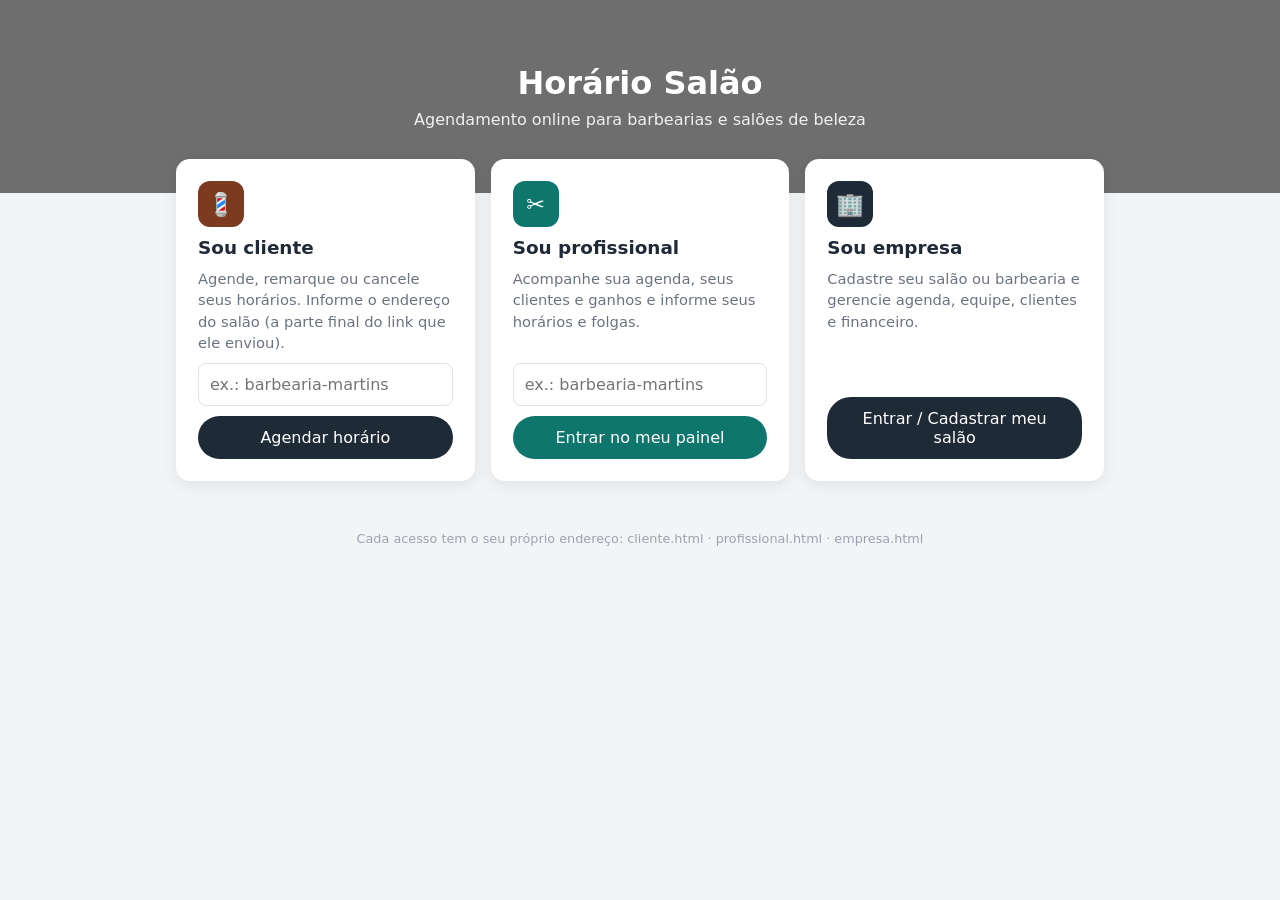
==== commit 2e0b89be: "V11 - Portal Separei o sistema em três telas, cada uma com seu próprio endereço, e refiz o menu late" ====
--- a/index.html
+++ b/index.html
@@ -4,540 +4,38 @@
 <meta charset="UTF-8">
 <meta name="viewport" content="width=device-width, initial-scale=1">
 <meta name="theme-color" content="#1f2a37">
-<title>Horário Salão | Agendamento Online</title>
+<title>Horário Salão | Agendamento online</title>
+<link rel="icon" type="image/png" sizes="32x32" href="icons/favicon-32.png">
 <style>
-:root{--c:#1f2a37;--bg:#f3f4f6;--tx:#222;--mu:#777;--bd:#e2e2e2}
 *{box-sizing:border-box;margin:0;padding:0;font-family:'Segoe UI',system-ui,sans-serif}
-body{background:var(--bg);color:var(--tx);min-height:100vh}
-.wrap{max-width:640px;margin:0 auto;padding:16px}
-.top{background:var(--c);color:#fff;padding:22px 16px;text-align:center}
-.top h1{font-size:1.5rem}.top p{opacity:.9;font-size:.9rem;margin-top:4px}
-.card{background:#fff;border-radius:12px;padding:18px;margin:14px 0;box-shadow:0 2px 8px rgba(0,0,0,.06)}
-h2{font-size:1.1rem;margin-bottom:12px}
-label{display:block;font-size:.85rem;font-weight:600;margin:12px 0 5px}
-input,select{width:100%;padding:11px;border:1px solid var(--bd);border-radius:8px;font-size:1rem;background:#fff}
-.btn{background:var(--c);color:#fff;border:0;border-radius:24px;padding:12px 22px;font-size:1rem;cursor:pointer;width:100%;margin-top:16px}
-.btn.s{width:auto;padding:8px 14px;font-size:.85rem;margin:0}
-.btn.o{background:#fff;color:var(--c);border:1px solid var(--c)}
-.btn:disabled{opacity:.4}
-.tabs{display:flex;gap:6px;overflow-x:auto;padding:4px 0}
-.tabs button{border:1px solid var(--bd);background:#fff;border-radius:20px;padding:8px 14px;white-space:nowrap;cursor:pointer}
-.tabs .on{background:var(--c);color:#fff;border-color:var(--c)}
-.row{display:flex;justify-content:space-between;align-items:center;gap:8px;padding:10px 0;border-bottom:1px solid var(--bd);font-size:.92rem}
-.x{border:0;background:none;color:#c33;font-size:1.1rem;cursor:pointer}
-.add{display:grid;gap:8px;margin-top:14px}
-.slots{display:grid;grid-template-columns:repeat(3,1fr);gap:8px;margin-top:10px}
-.slots button{padding:10px;border:1px solid var(--bd);border-radius:8px;background:#fff;cursor:pointer}
-.slots .on{background:var(--c);color:#fff;border-color:var(--c)}
-.promo{background:#fff4e5;border:1px dashed #f0a030;border-radius:10px;padding:10px;margin:8px 0;font-size:.9rem}
-.mu{color:var(--mu);font-size:.85rem}
-.old{text-decoration:line-through;color:var(--mu);margin-right:6px}
-.dias{display:flex;flex-wrap:wrap;gap:10px}.dias label{display:flex;gap:4px;align-items:center;margin:0;font-weight:400}.dias input{width:auto}
-.steps{display:flex;gap:4px;margin-bottom:12px}.steps i{flex:1;height:4px;background:var(--bd);border-radius:2px}.steps i.on{background:var(--c)}
-.ok{text-align:center}.ok .big{font-size:3rem}
-html{scroll-behavior:smooth}#wiz,#servicos,#agendamento{scroll-margin-top:70px}
-.hero{padding:70px 16px;color:#fff;text-align:center}.hero h1{font-size:2rem}.hero p{font-size:1.05rem;margin:8px 0 18px}
-.hero .lg{height:64px;margin-bottom:10px}
-.cta{display:inline-block;background:var(--c);color:#fff;text-decoration:none;padding:12px 30px;border-radius:25px;border:2px solid rgba(255,255,255,.75)}
-.hd{background:#fff;display:flex;justify-content:space-between;align-items:center;padding:10px 5%;box-shadow:0 2px 5px rgba(0,0,0,.06);position:sticky;top:0;z-index:5}
-.hd b{color:var(--c);font-size:1.25rem}.hd img{height:42px}.hd nav{display:flex;flex-wrap:wrap;justify-content:flex-end;align-items:center}.hd a{margin-left:16px;font-size:.92rem;text-decoration:none;color:#555;font-weight:500}
-.sec{max-width:1000px;margin:0 auto;padding:0 16px}
-.sv{display:grid;grid-template-columns:repeat(auto-fit,minmax(220px,1fr));gap:14px}.sv .card{margin:0;text-align:center}.sv h3{margin-bottom:6px}.pr{font-weight:700;color:var(--c);margin-top:10px}
-.pfs{display:grid;grid-template-columns:repeat(auto-fill,minmax(100px,1fr));gap:10px}
-.pfs button{border:2px solid var(--bd);background:#fff;border-radius:12px;padding:10px 4px;cursor:pointer;font-size:.85rem}.pfs .on{border-color:var(--c);background:#f3f4f6}
-.av{width:64px;height:64px;border-radius:50%;object-fit:cover;display:block;margin:0 auto 6px;background:var(--c);color:#fff;font-weight:700;font-size:1.5rem;line-height:64px;text-align:center}
-footer{text-align:center;padding:22px;background:#222;color:#fff;margin-top:40px;font-size:.9rem}
-textarea{width:100%;padding:11px;border:1px solid var(--bd);border-radius:8px;font:inherit}
-.app{display:flex;min-height:100vh}.main{flex:1;min-width:0}.pg{padding:16px;max-width:1100px;margin:0 auto}
-.ban{color:#fff;padding:20px 18px;display:flex;align-items:center;gap:12px}.ban h1{font-size:1.3rem}.ban p{opacity:.85;font-size:.9rem}
-.burger{display:none;margin-left:auto;background:rgba(255,255,255,.18);border:0;color:#fff;font-size:1.4rem;border-radius:8px;padding:6px 12px;cursor:pointer}
-.side{width:250px;background:#111827;color:#e5e7eb;display:flex;flex-direction:column;padding:14px 10px;position:sticky;top:0;height:100vh;overflow:auto;flex-shrink:0;text-align:right}
-.sb{font-weight:700;font-size:1.05rem;padding:8px 12px 14px;border-bottom:1px solid #374151;margin-bottom:8px}.side nav{flex:1}
-.nv{display:flex;flex-direction:row-reverse;justify-content:space-between;align-items:center;width:100%;background:none;border:0;color:inherit;padding:10px 12px;border-radius:8px;cursor:pointer;font-size:.93rem;text-align:right;text-decoration:none;font-family:inherit}
-.nv:hover{background:#1f2937}.nv.on{background:var(--c);color:#fff}.nv.sub{padding-right:30px;font-size:.88rem;color:#cbd5e1;display:block}.nv.sub.on{color:#fff}
-.sf{border-top:1px solid #374151;padding-top:8px;margin-top:8px}.ov{display:none}
-@media(max-width:860px){.burger{display:block}.side{position:fixed;right:0;top:0;height:100%;transform:translateX(100%);transition:transform .25s;z-index:20}.side.open{transform:none}.side.open+.ov{display:block;position:fixed;inset:0;background:rgba(0,0,0,.45);z-index:15}.cal .d{min-height:52px}}
-.kp{display:grid;grid-template-columns:repeat(auto-fit,minmax(140px,1fr));gap:10px}.kp>div{background:#fff;border-radius:12px;padding:14px;box-shadow:0 2px 8px rgba(0,0,0,.06)}.kp b{display:block;font-size:1.35rem;margin-top:2px}.kp span{color:var(--mu);font-size:.8rem}
-.g2{display:grid;grid-template-columns:repeat(auto-fit,minmax(300px,1fr));gap:14px;margin-top:14px}.g2 .card{margin:0}
-.bars{display:flex;align-items:flex-end;gap:4px;height:100px}.bars i{flex:1;background:var(--c);border-radius:4px 4px 0 0}.bl{display:flex;gap:4px;margin-top:4px}.bl span{flex:1;text-align:center;font-size:.65rem;color:var(--mu)}
-.tag{display:inline-block;padding:2px 9px;border-radius:10px;font-size:.72rem;font-weight:600}.tg-n{background:#dbeafe;color:#1e40af}.tg-f{background:#dcfce7;color:#166534}.tg-i{background:#fee2e2;color:#991b1b}.tg-r{background:#f3f4f6;color:#374151}
-.cal{display:grid;grid-template-columns:repeat(7,1fr);gap:4px}.cal .h{text-align:center;font-weight:600;font-size:.8rem;color:var(--mu)}.cal .d{min-height:62px;border:1px solid var(--bd);border-radius:8px;padding:4px;font-size:.82rem;cursor:pointer;background:#fff}.cal .d.hj{background:#f3f4f6}.cal .d.on{outline:2px solid var(--c)}
-.badge{background:var(--c);color:#fff;border-radius:10px;padding:1px 7px;font-size:.72rem}
-.tl{display:grid;gap:3px;min-width:100%}.tl .t{font-size:.72rem;color:var(--mu);padding-top:4px}.tl .e{border:1px dashed var(--bd);border-radius:6px;background:#fff;cursor:pointer;color:#bbb}.tl .e:hover{background:#f3f4f6;color:var(--c)}
-.tl .ap{border-radius:8px;padding:4px 7px;font-size:.76rem;color:#fff;cursor:pointer;overflow:hidden;background:#2563eb}.ap.ok{background:#16a34a}.ap.no{background:#dc2626}.ap.ps{background:#6b7280}.tl .lun{background:#eee;border-radius:6px;font-size:.7rem;color:#888;text-align:center;padding-top:8px}
-.mo{position:fixed;inset:0;background:rgba(0,0,0,.5);z-index:30;overflow:auto;padding:20px;display:flex}.md{background:#fff;border-radius:14px;padding:20px;width:100%;max-width:560px;margin:auto}
+body{background:#f3f4f6;color:#1f2937;min-height:100vh}
+.top{background:linear-gradient(rgba(0,0,0,.55),rgba(0,0,0,.55)),url('https://images.unsplash.com/photo-1560066984-138dadb4c035?auto=format&fit=crop&w=1200&q=80') center/cover;color:#fff;text-align:center;padding:64px 16px}
+.top h1{font-size:2rem}.top p{opacity:.9;margin-top:8px}
+.wrap{max-width:960px;margin:-34px auto 40px;padding:0 16px}
+.grid{display:grid;grid-template-columns:repeat(auto-fit,minmax(260px,1fr));gap:16px}
+.card{background:#fff;border-radius:14px;padding:22px;box-shadow:0 4px 16px rgba(0,0,0,.08);display:flex;flex-direction:column;gap:10px}
+.card h2{font-size:1.15rem}.card p{color:#6b7280;font-size:.92rem;line-height:1.45;flex:1}
+.ico{width:46px;height:46px;border-radius:12px;display:flex;align-items:center;justify-content:center;font-size:1.4rem;color:#fff}
+input{width:100%;padding:11px;border:1px solid #e2e2e2;border-radius:8px;font-size:1rem}
+.btn{display:block;text-align:center;text-decoration:none;color:#fff;border:0;border-radius:24px;padding:12px;font-size:1rem;cursor:pointer;background:#1f2a37}
+.btn.o{background:#fff;color:#1f2a37;border:1px solid #1f2a37}
+footer{text-align:center;color:#9ca3af;font-size:.8rem;padding:10px 16px 30px}
 </style>
 </head>
 <body>
-<div id="app"><div class="wrap"><p class="mu">Carregando…</p></div></div>
-<script type="module">
-import {initializeApp} from "https://www.gstatic.com/firebasejs/10.14.1/firebase-app.js";
-import {getAuth,onAuthStateChanged,createUserWithEmailAndPassword,signInWithEmailAndPassword,signOut} from "https://www.gstatic.com/firebasejs/10.14.1/firebase-auth.js";
-import {getFirestore,doc,getDoc,setDoc,collection,getDocs,query,where,writeBatch} from "https://www.gstatic.com/firebasejs/10.14.1/firebase-firestore.js";
-
-const cfg={
-  apiKey:"AIzaSyCiuo1YI9kfo7gm3ilovXDlN0gYQxq8Hns",
-  authDomain:"horariosalao-ce269.firebaseapp.com",
-  projectId:"horariosalao-ce269",
-  storageBucket:"horariosalao-ce269.firebasestorage.app",
-  messagingSenderId:"882513001742",
-  appId:"1:882513001742:web:4e3ec0bd438ef929186b5f"
-};
-const app=initializeApp(cfg),auth=getAuth(app),db=getFirestore(app);
-const A=document.getElementById('app'),$=s=>document.querySelector(s),v=id=>$('#'+id).value.trim();
-const esc=s=>String(s??'').replace(/[&<>"']/g,c=>({'&':'&amp;','<':'&lt;','>':'&gt;','"':'&quot;',"'":'&#39;'}[c]));
-const brl=n=>Number(n).toLocaleString('pt-BR',{style:'currency',currency:'BRL'});
-const rid=()=>Math.random().toString(36).slice(2,9);
-const slugify=s=>s.normalize('NFD').replace(/[\u0300-\u036f]/g,'').toLowerCase().replace(/[^a-z0-9]+/g,'-').replace(/^-|-$/g,'');
-const DIAS=['Dom','Seg','Ter','Qua','Qui','Sex','Sáb'];
-const tm=h=>{const [a,b]=h.split(':');return a*60+ +b},hm=m=>String(m/60|0).padStart(2,'0')+':'+String(m%60).padStart(2,'0');
-const iso=d=>new Date(d-d.getTimezoneOffset()*6e4).toISOString().slice(0,10);
-const wa=(t,msg='')=>{const n=t.replace(/\D/g,'');return 'https://api.whatsapp.com/send?phone='+(n.length<=11?'55':'')+n+(msg?'&text='+encodeURIComponent(msg):'')};
-const price=(s,P)=>{const pct=(P||[]).filter(p=>!p.servId||p.servId===s.id).reduce((m,p)=>Math.max(m,+p.pct),0);return{pct,final:s.preco*(1-pct/100)}};
-const theme=c=>document.documentElement.style.setProperty('--c',c||'#1f2a37');
-const acts={};
-const DEF='https://images.unsplash.com/photo-1560066984-138dadb4c035?auto=format&fit=crop&w=1200&q=80';
-const cover=u=>`linear-gradient(rgba(0,0,0,.55),rgba(0,0,0,.55)),url('${u||DEF}') center/cover`;
-const av=p=>p.foto?`<img class=av src="${p.foto}" alt="">`:`<div class=av>${esc((p.nome||'?')[0])}</div>`;
-const img=(f,max,q,type='image/jpeg')=>new Promise((ok,no)=>{const r=new FileReader();r.onload=()=>{const i=new Image();i.onload=()=>{const k=Math.min(1,max/Math.max(i.width,i.height)),c=document.createElement('canvas');c.width=Math.round(i.width*k);c.height=Math.round(i.height*k);c.getContext('2d').drawImage(i,0,0,c.width,c.height);ok(c.toDataURL(type,q))};i.onerror=no;i.src=r.result};r.onerror=no;r.readAsDataURL(f)});
-const PAL=['#1f2a37','#0f3d3e','#7c2d12','#1e3a8a','#3f3f46','#6b21a8','#9d174d','#b45309'];
-document.addEventListener('change',async e=>{const t=e.target,u=t.dataset.up;
-  if(t.id=='pm2'){PM=t.value||PM;draw();return}
-  if(t.id=='mn'){const c=clientes().find(x=>x.nome==t.value);if(c)$('#mt').value=c.tel}
-  if(t.id=='mp'){nvServ();nvSlots()}
-  if(t.id=='ms'){const sv=S.servicos.find(x=>x.id==t.value);$('#mv').value=sv?price(sv,S.promocoes).final.toFixed(2):'';nvSlots()}
-  if(t.id=='md'){NV.pre='';nvSlots()}
-  if(!u||!t.files[0])return;
-  try{
-    if(u=='comp'){let d=await img(t.files[0],1000,.65);if(d.length>380000)d=await img(t.files[0],800,.5);if(d.length>380000)throw 0;
-      await setDoc(doc(db,'saloes',ouid,'agendamentos',t.dataset.id),{comp:d,pstatus:'aguardando'},{merge:true});
-      const up=t.closest('.up');if(up)up.innerHTML='✅ Comprovante enviado! O salão vai conferir o pagamento.';toast('Comprovante enviado ✔');if(step=='M')loadMeus();return}
-    if(u=='foto'){TMP.foto=await img(t.files[0],160,.8);const f=$('#fp');f.src=TMP.foto;f.style.display='block'}
-    else{
-      if($('#p1')){S.nome=v('p1');S.whats=v('p2');S.end=v('p3');S.titulo=v('p5');S.sub=v('p6')}
-      if(u=='logo')S.logo=await img(t.files[0],240,0,'image/png');
-      if(u=='capa'){let d=await img(t.files[0],1400,.72);if(d.length>650000)d=await img(t.files[0],1000,.55);S.capa=d}
-      await save();toast('Imagem salva ✔');draw();
-    }
-  }catch(x){alert('Não foi possível usar essa imagem.')}
-});
-document.addEventListener('click',e=>{const b=e.target.closest('[data-a]');if(b&&acts[b.dataset.a])acts[b.dataset.a](b)});
-let CU=null,CP=null,CM='login',MY=[],U=null,S=null,TAB='dash',AG=[],busy=false,EDIT=null,TMP={};
-const E=l=>EDIT&&EDIT.l==l?S[l][EDIT.i]:null;
-const toast=m=>{const d=document.createElement('div');d.textContent=m;d.style.cssText='position:fixed;bottom:24px;left:50%;transform:translateX(-50%);background:#111;color:#fff;padding:12px 20px;border-radius:24px;z-index:9;font-size:.95rem';document.body.append(d);setTimeout(()=>d.remove(),2200)};
-
-/* ============ ROTEAMENTO ============ */
-const slug=new URLSearchParams(location.search).get('s');
-if(slug){
-  booking(slug);
-  onAuthStateChanged(auth,async u=>{if(busy)return;CU=u;CP=null;if(u){try{CP=(await getDoc(doc(db,'clientes',u.uid))).data()||null}catch(e){}}
-    if(S&&$('#wiz')){hdr();if(step!='L'&&step!='M')bk()}});
-}else onAuthStateChanged(auth,u=>{U=u;if(busy)return;u?panel():landing()});
-const hdr=()=>{const h=$('#hu');if(h)h.innerHTML=CU?'<a href="#agendamento" data-a=meus>Meus agendamentos</a><a href="#agendamento" data-a=csair>Sair</a>':'<a href="#agendamento" data-a=clogin>Entrar</a>'};
-
-/* ============ LANDING / LOGIN / CADASTRO ============ */
-function landing(mode='login'){
-  theme();
-  A.innerHTML=`<div class="top hero" style="background:${cover()}"><h1>Horário Salão</h1><p>Seu salão com agenda online. Cadastre-se e envie o link aos seus clientes.</p><a class=cta href="#acesso">Cadastrar meu salão</a></div>
-  <div class=wrap><div class=card id=acesso><div class=tabs>
-  <button class="${mode=='login'?'on':''}" data-a=lg>Entrar</button><button class="${mode=='cad'?'on':''}" data-a=cd>Cadastrar salão</button></div>
-  ${mode=='cad'?`<label>Nome do salão</label><input id=nm placeholder="Ex.: Beleza & Estilo">
-  <label>Endereço do link</label><input id=sg placeholder="beleza-estilo"><p class=mu id=pv></p>`:''}
-  <label>E-mail</label><input id=em type=email><label>Senha</label><input id=pw type=password placeholder="mínimo 6 caracteres">
-  <button class=btn data-a=${mode=='cad'?'signup':'login'}>${mode=='cad'?'Criar meu salão':'Entrar'}</button></div></div>`;
-  if(mode=='cad'){const n=$('#nm'),s=$('#sg');n.oninput=()=>{if(!s.dataset.t)s.value=slugify(n.value);pv()};s.oninput=()=>{s.dataset.t=1;s.value=slugify(s.value);pv()};
-    const pv=()=>$('#pv').textContent=s.value?location.origin+location.pathname+'?s='+s.value:''}
-}
-acts.lg=()=>landing('login');acts.cd=()=>landing('cad');
-acts.login=async()=>{try{await signInWithEmailAndPassword(auth,v('em'),v('pw'))}catch(e){alert('E-mail ou senha inválidos.')}};
-const mk=async(nome,sg)=>{
-  const d={nome,slug:sg,cor:'#1f2a37',whats:'',end:'',abre:'09:00',fecha:'18:00',dias:[1,2,3,4,5,6],servicos:[],profissionais:[],promocoes:[]},w=writeBatch(db);
-  w.set(doc(db,'slugs',sg),{uid:U.uid});w.set(doc(db,'saloes',U.uid),d);await w.commit();S=d;
-};
-acts.signup=async()=>{
-  const nome=v('nm'),sg=slugify(v('sg'));if(!nome||!sg||!v('em')||v('pw').length<6)return alert('Preencha todos os campos (senha com 6+ caracteres).');
-  busy=true;
-  try{
-    if((await getDoc(doc(db,'slugs',sg))).exists())throw{code:'slug',message:'Esse endereço já está em uso. Escolha outro.'};
-    try{U=(await createUserWithEmailAndPassword(auth,v('em'),v('pw'))).user}
-    catch(e){if(e.code=='auth/email-already-in-use')U=(await signInWithEmailAndPassword(auth,v('em'),v('pw'))).user;else throw e}
-    await mk(nome,sg);
-  }catch(e){busy=false;alert('Erro ao cadastrar: '+(e.code||'')+' — '+(e.message||''));if(U)panel();return}
-  busy=false;panel();
-};
-acts.criar=async()=>{
-  const nome=v('nm'),sg=slugify(v('sg')||nome);if(!nome||!sg)return alert('Informe o nome do salão.');
-  try{if((await getDoc(doc(db,'slugs',sg))).exists())return alert('Esse endereço já está em uso. Escolha outro.');await mk(nome,sg);panel()}
-  catch(e){alert('Erro: '+(e.code||'')+' — '+(e.message||''))}
-};
-
-/* ============ PAINEL DO SALÃO ============ */
-const save=()=>setDoc(doc(db,'saloes',U.uid),S);
-async function panel(){
-  S=(await getDoc(doc(db,'saloes',U.uid))).data();
-  if(!S){theme();if((await getDoc(doc(db,'clientes',U.uid))).exists()){A.innerHTML='<div class=wrap><div class=card><h2>Conta de cliente</h2><p class=mu>Esta conta é de cliente. Para agendar ou acompanhar seus horários, acesse pelo link do seu salão.</p><button class=btn data-a=sair>Sair</button></div></div>';return}A.innerHTML=`<div class=top><h1>Quase lá!</h1><p>Finalize o cadastro do seu salão</p></div><div class=wrap><div class=card><label>Nome do salão</label><input id=nm><label>Endereço do link</label><input id=sg placeholder="ex.: barbearia-martins"><button class=btn data-a=criar>Criar meu salão</button><button class="btn o" data-a=sair>Sair</button></div></div>`;return}
-  theme(S.cor);draw();
-}
-const link=()=>location.origin+location.pathname+'?s='+S.slug;
-const row=(l,i,t)=>`<div class=row><span>${t}</span><span><button class=x style="color:#555" data-a=ed data-l=${l} data-i=${i} title=Editar>✎</button><button class=x data-a=del data-l=${l} data-i=${i} title=Excluir>✕</button></span></div>`;
-const sopts=sel=>S.servicos.map(s=>`<option value="${s.id}" ${sel==s.id?'selected':''}>${esc(s.nome)}</option>`).join('');
-function cadPage(){
-  let c='';const es=E('servicos'),ep=E('profissionais'),eo=E('promocoes'),bt=(e,a)=>`<button class="btn s" data-a=${a}>${e?'Salvar alterações':'Adicionar'}</button>${e?'<button class="btn s o" data-a=noed>Cancelar</button>':''}`;
-  if(TAB=='serv')c=`<h2>Serviços e valores</h2>`+S.servicos.map((s,i)=>row('servicos',i,`<b>${esc(s.nome)}</b> · ${brl(s.preco)} · ${s.min}min${s.cat?' · '+esc(s.cat):''}`)).join('')+
-   `<div class=add><input id=a1 placeholder="Nome do serviço" value="${esc(es?.nome)}"><input id=a2 type=number step=.01 placeholder="Valor (R$)" value="${es?.preco??''}"><input id=a3 type=number step=30 min=30 placeholder="Duração (min)" value="${es?.min||30}"><input id=a4 placeholder="Categoria (opcional)" value="${esc(es?.cat)}"><input id=a5 placeholder="Descrição (opcional)" value="${esc(es?.desc)}">${bt(es,'addserv')}</div>`;
-  if(TAB=='prof')c=`<h2>Profissionais</h2>`+S.profissionais.map((p,i)=>row('profissionais',i,`${p.foto?`<img src="${p.foto}" style="width:34px;height:34px;border-radius:50%;object-fit:cover;vertical-align:middle;margin-right:8px">`:''}<b>${esc(p.nome)}</b> · ${esc(p.funcao||'')}<br><span class=mu>${p.servs&&p.servs.length?p.servs.length+' serviço(s)':'todos os serviços'}</span>`)).join('')+
-   `<div class=add><input id=a1 placeholder="Nome" value="${esc(ep?.nome)}"><input id=a2 placeholder="Função (ex.: Barbeiro)" value="${esc(ep?.funcao)}"><label>Foto (opcional)</label><input type=file accept="image/*" data-up=foto><img id=fp src="${ep?.foto||''}" style="width:64px;height:64px;border-radius:50%;object-fit:cover;display:${ep?.foto?'block':'none'}"><label>Serviços que realiza <span class=mu>(nenhum marcado = todos)</span></label><div class=dias>${S.servicos.map(x=>`<label><input type=checkbox class=ps value="${x.id}" ${ep?.servs?.includes(x.id)?'checked':''}>${esc(x.nome)}</label>`).join('')||'<span class=mu>Cadastre serviços primeiro.</span>'}</div>${bt(ep,'addprof')}</div>`;
-  if(TAB=='hor')c=`<h2>Horário de funcionamento</h2><label>Abre</label><input id=h1 type=time value="${S.abre}"><label>Fecha</label><input id=h2 type=time value="${S.fecha}"><label>Pausa de almoço <span class=mu>(opcional — sem atendimento neste intervalo)</span></label><div style="display:flex;gap:8px"><input id=h3 type=time value="${S.almI||''}"><input id=h4 type=time value="${S.almF||''}"></div>
-   <label>Dias de atendimento</label><div class=dias>${DIAS.map((d,i)=>`<label><input type=checkbox class=dia value=${i} ${S.dias.includes(i)?'checked':''}>${d}</label>`).join('')}</div><button class=btn data-a=salhor>Salvar horários</button>`;
-  if(TAB=='promo')c=`<h2>Promoções</h2>`+S.promocoes.map((p,i)=>row('promocoes',i,`<b>${esc(p.titulo)}</b> · ${p.pct}% off · ${p.servId?esc((S.servicos.find(s=>s.id==p.servId)||{}).nome||'serviço removido'):'todos os serviços'}`)).join('')+
-   `<div class=add><input id=a1 placeholder="Título (ex.: Terça do Corte)" value="${esc(eo?.titulo)}"><input id=a2 type=number min=1 max=90 placeholder="Desconto (%)" value="${eo?.pct??''}"><select id=a3><option value="">Todos os serviços</option>${sopts(eo?.servId)}</select>${bt(eo,'addpromo')}</div>`;
-  if(TAB=='perfil')c=`<h2>Dados do salão</h2><label>Nome</label><input id=p1 value="${esc(S.nome)}"><label>WhatsApp (com DDD)</label><input id=p2 value="${esc(S.whats)}" placeholder="61999999999"><label>Endereço</label><input id=p3 value="${esc(S.end)}"><label>Título da capa</label><input id=p5 value="${esc(S.titulo)}" placeholder="Ex.: Estilo e tradição"><label>Subtítulo da capa</label><input id=p6 value="${esc(S.sub)}" placeholder="Ex.: Agende seu horário em poucos cliques."><label>Logo</label>${S.logo?`<img src="${S.logo}" style="height:50px;display:block;margin-bottom:6px;background:#ddd;padding:4px;border-radius:6px">`:''}<input type=file accept="image/*" data-up=logo>${S.logo?'<button class="btn s o" style="margin-top:6px" data-a=dlogo>Remover logo</button>':''}<label>Imagem da capa</label><input type=file accept="image/*" data-up=capa>${S.capa?'<button class="btn s o" style="margin-top:6px" data-a=dcapa>Voltar à capa padrão</button>':''}<label>Cor do app</label><div class=dias>${PAL.map(c=>`<button type=button data-a=preset data-c=${c} style="width:38px;height:38px;border-radius:50%;border:3px solid ${c==S.cor?'#000':'#fff'};background:${c};box-shadow:0 0 0 1px #ccc;cursor:pointer"></button>`).join('')}</div><input id=p4 type=color value="${S.cor}" style="margin-top:10px;height:42px"><button class=btn data-a=salperfil>Salvar</button>`;
-  if(TAB=='pix')c=`<h2>Receber por PIX</h2><p class=mu>Cadastre a chave PIX do salão. No agendamento, o cliente poderá escolher pagar por PIX (QR code e copia e cola) e enviar o comprovante. A chave aparece para quem for pagar.</p>
-   <div class=dias style="margin-top:10px"><label><input type=checkbox id=x0 ${S.pixOn?'checked':''}> Aceitar pagamento por PIX no agendamento</label></div>
-   <label>Tipo da chave</label><select id=x1>${[['cpf','CPF'],['cnpj','CNPJ'],['tel','Celular'],['email','E-mail'],['rand','Chave aleatória']].map(x=>`<option value=${x[0]} ${(S.pixTipo||'cpf')==x[0]?'selected':''}>${x[1]}</option>`).join('')}</select>
-   <label>Chave PIX</label><input id=x2 value="${esc(S.pixChave)}"><label>Nome do beneficiário <span class=mu>(como no banco, até 25 letras)</span></label><input id=x3 maxlength=25 value="${esc(S.pixNome||S.nome)}"><label>Cidade <span class=mu>(até 15 letras)</span></label><input id=x4 maxlength=15 value="${esc(S.pixCidade||'Brasilia')}"><button class=btn data-a=salpix>Salvar PIX</button>
-   ${S.pixChave?'<h3 style="margin:20px 0 6px">Teste (R$ 1,00)</h3><p class=mu>Pague R$ 1,00 pelo seu banco para conferir se está tudo certo.</p><div id=pxv></div>':''}`;
-  return c}
-/* ====== PAINEL: layout, dashboard, agenda, clientes ====== */
-let AGALL=[],LOADED=false,SIDE=false,DAYSEL=iso(new Date()),CAL={y:new Date().getFullYear(),m:new Date().getMonth()},LF='prox',QS='',QC='',CL=[],NV={},AGSEL=null,OPEN={agenda:true};
-const MENU=[{k:'dash',t:'Dashboard',i:'📊'},{k:'agenda',t:'Agenda',i:'📅',sub:[['cal','Calendário'],['lista','Lista'],['novo','＋ Novo agendamento']]},{k:'cli',t:'Clientes',i:'👥'},{k:'fin',t:'Financeiro',i:'💰',sub:[['pag','Pagamentos'],['pix','Chave PIX']]},{k:'cad',t:'Cadastros',i:'🗂️',sub:[['serv','Serviços'],['prof','Profissionais'],['promo','Promoções']]},{k:'cfg',t:'Configurações',i:'⚙️',sub:[['hor','Horários'],['perfil','Perfil e capa']]}];
-const TITLES={dash:'Dashboard',cal:'Agenda · Calendário',lista:'Agenda · Lista',cli:'Clientes',pag:'Financeiro · Pagamentos',pix:'Financeiro · Chave PIX',serv:'Serviços',prof:'Profissionais',promo:'Promoções',hor:'Horários',perfil:'Perfil e capa'};
-const MES=['Janeiro','Fevereiro','Março','Abril','Maio','Junho','Julho','Agosto','Setembro','Outubro','Novembro','Dezembro'];
-const fd=d=>d.split('-').reverse().join('/');
-const stOf=a=>a.status||((a.data+' '+a.hora)<(iso(new Date())+' '+hm(new Date().getHours()*60+new Date().getMinutes()))?'ps':'ag');
-const stag=a=>{const s=stOf(a);return`<span class="tag tg-${{ag:'n',concluido:'f',faltou:'i',ps:'r'}[s]}">${{ag:'Agendado',concluido:'Concluído',faltou:'Faltou',ps:'Passou'}[s]}</span>`};
-const openM=h=>{closeM();const d=document.createElement('div');d.className='mo';d.id='mo';d.innerHTML=`<div class=md>${h}</div>`;d.addEventListener('mousedown',e=>{if(e.target==d)closeM()});document.body.append(d)};
-const closeM=()=>{const m=$('#mo');if(m)m.remove()};
-async function loadAll(){if(LOADED)return;const q=await getDocs(collection(db,'saloes',U.uid,'agendamentos'));AGALL=q.docs.map(d=>({id:d.id,...d.data()}));LOADED=true}
-
-async function draw(){
-  if(['dash','cal','lista','cli','pag'].includes(TAB)){try{await loadAll()}catch(e){alert('Não foi possível carregar a agenda: '+(e.code||e.message))}}
-  const c=TAB=='dash'?dash():TAB=='cal'?cal():TAB=='lista'?lista():TAB=='cli'?cliPage():TAB=='pag'?pagPage():`<div class=card>${cadPage()}</div>`;
-  const g=MENU.find(m=>m.sub&&m.sub.some(x=>x[0]==TAB));if(g)OPEN[g.k]=true;
-  const nav=MENU.map(m=>m.sub?`<button class=nv data-a=tog data-k=${m.k}><span>${m.i} ${m.t}</span><span>${OPEN[m.k]?'▾':'◂'}</span></button>${OPEN[m.k]?m.sub.map(x=>`<button class="nv sub ${TAB==x[0]?'on':''}" data-a=nav data-k=${x[0]}>${x[1]}</button>`).join(''):''}`:`<button class="nv ${TAB==m.k?'on':''}" data-a=nav data-k=${m.k}><span>${m.i} ${m.t}</span></button>`).join('');
-  A.innerHTML=`<div class=app><main class=main><div class=ban style="background:${cover(S.capa)}">${S.logo?`<img class=lg src="${S.logo}" style="height:46px;margin:0">`:''}<div><h1>${esc(S.nome)}</h1><p>${TITLES[TAB]}</p></div><button class=burger data-a=menu>☰</button></div><div class=pg>${c}</div></main>
-  <aside class="side ${SIDE?'open':''}" id=side><div class=sb>${esc(S.nome)}</div><nav>${nav}</nav><div class=sf><button class=nv data-a=copy><span>🔗 Copiar link</span></button><a class=nv href="${link()}" target=_blank><span>👁 Ver página do cliente</span></a><button class=nv data-a=sair><span>⎋ Sair</span></button></div></aside><div class=ov data-a=menu></div></div>`;
-  if(TAB=='pix'&&S.pixChave)showPix($('#pxv'),1,'TESTE',false);
-}
-acts.menu=()=>{SIDE=!SIDE;$('#side').classList.toggle('open',SIDE)};
-acts.tog=b=>{OPEN[b.dataset.k]=!OPEN[b.dataset.k];draw()};
-acts.nav=async b=>{SIDE=false;const k=b.dataset.k;if(k=='novo'){await draw();openNovo({data:DAYSEL});return}TAB=k;EDIT=null;TMP={};draw();scrollTo(0,0)};
-
-/* ---- Dashboard ---- */
-function dash(){
-  const now=new Date(),hoje=iso(now),mes=hoje.slice(0,7),day=n=>iso(new Date(now.getTime()+n*864e5)),ok=a=>a.status!='faltou';
-  const dH=AGALL.filter(a=>a.data==hoje&&ok(a)).sort((a,b)=>a.hora.localeCompare(b.hora)),p7=AGALL.filter(a=>a.data>=hoje&&a.data<=day(7)&&ok(a)).length,
-  dm=AGALL.filter(a=>a.data.startsWith(mes)),dmo=dm.filter(ok),rec=dm.filter(a=>a.pstatus=='pago').reduce((t,a)=>t+(a.pvalor||0),0),fat=dmo.reduce((t,a)=>t+(a.valor||0),0),cl=clientes(),novos=cl.filter(c=>c.desde.startsWith(mes)).length,
-  nx=[...Array(14)].map((_,i)=>({d:day(i),n:AGALL.filter(a=>a.data==day(i)&&ok(a)).length})),mx=Math.max(1,...nx.map(x=>x.n));
-  const top=f=>{const c={};AGALL.filter(ok).forEach(a=>{const k=f(a);c[k]=c[k]||{n:0,v:0};c[k].n++;c[k].v+=a.valor||0});return Object.entries(c).sort((a,b)=>b[1].n-a[1].n).slice(0,5)};
-  const hb=L=>{const m=Math.max(1,...L.map(x=>x[1].n));return L.map(x=>`<div style="margin:9px 0"><div style="display:flex;justify-content:space-between;font-size:.88rem"><span>${esc(x[0])}</span><span class=mu>${x[1].n} · ${brl(x[1].v)}</span></div><div style="background:#eee;border-radius:6px;height:8px"><div style="background:var(--c);height:8px;border-radius:6px;width:${x[1].n/m*100}%"></div></div></div>`).join('')||'<p class=mu>Sem dados ainda.</p>'};
-  return `<div class=card style="margin-top:0"><p class=mu>Link do seu salão para os clientes:</p><input readonly value="${link()}" onclick="this.select()"><div style="display:flex;flex-wrap:wrap;gap:8px;margin-top:10px"><button class="btn s" data-a=copy>Copiar link</button><button class="btn s o" data-a=zap>Enviar por WhatsApp</button><a class="btn s o" style="text-decoration:none" href="${link()}" target=_blank>Ver página do cliente</a></div></div>
-  <div class=kp>${[['Hoje',dH.length],['Próximos 7 dias',p7],['Faturamento previsto',brl(fat)],['Recebido no mês',brl(rec)],['Comprovantes a conferir',AGALL.filter(a=>a.pstatus=='aguardando').length],['Ticket médio',brl(dmo.length?fat/dmo.length:0)],['Clientes',cl.length],['Novos no mês',novos],['Faltas no mês',dm.length-dmo.length]].map(k=>`<div><span>${k[0]}</span><b>${k[1]}</b></div>`).join('')}</div>
-  <div class=g2><div class=card><h2>Agenda de hoje</h2>${dH.map(a=>`<div class=row style="cursor:pointer" data-a=agd data-id=${a.id}><span><b>${a.hora}</b> · ${esc(a.nome)}<br><span class=mu>${esc(a.servico)} com ${esc(a.profNome)}</span></span>${stag(a)}</div>`).join('')||'<p class=mu>Nenhum agendamento hoje.</p>'}<button class="btn s" style="margin-top:12px" data-a=novoday2>＋ Novo agendamento</button></div>
-  <div class=card><h2>Próximos 14 dias</h2><div class=bars>${nx.map(x=>`<i style="height:${Math.max(3,x.n/mx*100)}%" title="${fd(x.d)}: ${x.n}"></i>`).join('')}</div><div class=bl>${nx.map(x=>`<span>${x.d.slice(8)}</span>`).join('')}</div></div>
-  <div class=card><h2>Serviços mais vendidos</h2>${hb(top(a=>a.servico))}</div><div class=card><h2>Profissionais</h2>${hb(top(a=>a.profNome))}</div></div>`;
-}
-acts.novoday2=()=>{DAYSEL=iso(new Date());openNovo({data:DAYSEL})};
-acts.zap=()=>open('https://api.whatsapp.com/send?text='+encodeURIComponent('Agende seu horário no '+S.nome+': '+link()),'_blank');
-
-/* ---- Calendário + dia ---- */
-function cal(){
-  const {y,m}=CAL,start=new Date(y,m,1).getDay(),dim=new Date(y,m+1,0).getDate(),hoje=iso(new Date()),cnt={};
-  AGALL.forEach(a=>{if(a.status!='faltou')cnt[a.data]=(cnt[a.data]||0)+1});
-  let cells=DIAS.map(d=>`<div class=h>${d}</div>`).join('')+'<div></div>'.repeat(start);
-  for(let d=1;d<=dim;d++){const ds=`${y}-${String(m+1).padStart(2,'0')}-${String(d).padStart(2,'0')}`;cells+=`<div class="d ${ds==DAYSEL?'on':''} ${ds==hoje?'hj':''}" data-a=pday data-d=${ds}><b>${d}</b>${cnt[ds]?`<br><span class=badge>${cnt[ds]}</span>`:''}</div>`}
-  return `<div class=card style="margin-top:0"><div style="display:flex;justify-content:space-between;align-items:center;margin-bottom:10px"><button class="btn s o" data-a=cprev>‹</button><b>${MES[m]} ${y}</b><button class="btn s o" data-a=cnext>›</button></div><div class=cal>${cells}</div></div>
-  <div class=card id=dayc><div style="display:flex;justify-content:space-between;align-items:center;flex-wrap:wrap;gap:8px"><h2 style="margin:0">${fd(DAYSEL)} · ${DIAS[new Date(DAYSEL+'T12:00').getDay()]}</h2><button class="btn s" data-a=novoday>＋ Agendar neste dia</button></div><p class=mu style="margin:6px 0 10px">Clique em um horário vazio (＋) para agendar, ou em um agendamento para ver os detalhes.</p><div style="overflow:auto">${dayGrid(DAYSEL)}</div></div>`;
-}
-function dayGrid(d){
-  if(!S.dias.includes(new Date(d+'T12:00').getDay()))return '<p class=mu>O salão não atende neste dia (veja Configurações › Horários).</p>';
-  const P=S.profissionais.length?S.profissionais:[{id:'',nome:'Geral'}],t0=tm(S.abre),rows=Math.max(1,Math.round((tm(S.fecha)-t0)/30)),ags=AGALL.filter(a=>a.data==d);
-  let h=`<div class=tl style="grid-template-columns:52px repeat(${P.length},minmax(120px,1fr));grid-template-rows:auto repeat(${rows},38px)"><div></div>${P.map(p=>`<div style="text-align:center;font-weight:600;font-size:.85rem;padding-bottom:4px">${esc(p.nome)}</div>`).join('')}`;
-  for(let r=0;r<rows;r++)h+=`<div class=t style="grid-row:${r+2};grid-column:1">${hm(t0+r*30)}</div>`;
-  P.forEach((p,ci)=>{const cov={};
-    ags.filter(a=>a.prof==p.id).forEach(a=>{const r0=Math.round((tm(a.hora)-t0)/30),n=Math.max(1,(a.blocos||[1]).length);if(r0<0||r0>=rows)return;
-      h+=`<div class="ap ${{ag:'',concluido:'ok',faltou:'no',ps:'ps'}[stOf(a)]}" style="grid-row:${r0+2}/span ${n};grid-column:${ci+2}" data-a=agd data-id=${a.id}><b>${a.hora}</b> ${esc(a.nome)}<br>${esc(a.servico)}</div>`;for(let k=0;k<n;k++)cov[r0+k]=1});
-    for(let r=0;r<rows;r++){if(cov[r])continue;const t=t0+r*30;h+=S.almI&&S.almF&&t>=tm(S.almI)&&t<tm(S.almF)?`<div class=lun style="grid-row:${r+2};grid-column:${ci+2}">almoço</div>`:`<button class=e style="grid-row:${r+2};grid-column:${ci+2}" data-a=slotnew data-p="${p.id}" data-h="${hm(t)}">＋</button>`}});
-  return h+'</div>';
-}
-acts.pday=async b=>{DAYSEL=b.dataset.d;await draw();$('#dayc').scrollIntoView({behavior:'smooth'})};
-acts.cprev=()=>{CAL.m--;if(CAL.m<0){CAL.m=11;CAL.y--}draw()};
-acts.cnext=()=>{CAL.m++;if(CAL.m>11){CAL.m=0;CAL.y++}draw()};
-acts.novoday=()=>openNovo({data:DAYSEL});
-acts.slotnew=b=>openNovo({data:DAYSEL,prof:b.dataset.p,hora:b.dataset.h});
-
-/* ---- Lista ---- */
-function lista(){return `<div class=card style="margin-top:0"><div class=tabs>${[['prox','Próximos'],['hoje','Hoje'],['pass','Passados'],['todos','Todos']].map(x=>`<button class="${LF==x[0]?'on':''}" data-a=lf data-f=${x[0]}>${x[1]}</button>`).join('')}</div><input id=qs placeholder="Buscar cliente, serviço ou profissional" value="${esc(QS)}" style="margin:10px 0"><div id=lst>${listaRows()}</div></div>`}
-function listaRows(){
-  const hoje=iso(new Date()),q=QS.toLowerCase();
-  let L=AGALL.filter(a=>LF=='todos'||(LF=='hoje'&&a.data==hoje)||(LF=='prox'&&a.data>=hoje)||(LF=='pass'&&a.data<hoje));
-  if(q)L=L.filter(a=>(a.nome+' '+a.servico+' '+a.profNome+' '+a.tel).toLowerCase().includes(q));
-  L.sort((a,b)=>(a.data+a.hora).localeCompare(b.data+b.hora));if(LF=='pass')L.reverse();
-  if(!L.length)return '<p class=mu>Nenhum agendamento.</p>';
-  let last='',h='';L.forEach(a=>{if(a.data!=last){last=a.data;h+=`<div style="font-weight:700;margin:14px 0 4px;color:var(--c)">${fd(a.data)} · ${DIAS[new Date(a.data+'T12:00').getDay()]}</div>`}
-    h+=`<div class=row style="cursor:pointer" data-a=agd data-id=${a.id}><span><b>${a.hora}</b> · ${esc(a.nome)}<br><span class=mu>${esc(a.servico)} com ${esc(a.profNome)} · ${brl(a.valor)}</span></span><span style="text-align:right">${stag(a)}<br>${ptag(a)}</span></div>`});
-  return h;
-}
-acts.lf=b=>{LF=b.dataset.f;draw()};
-
-/* ---- Detalhe do agendamento ---- */
-acts.agd=b=>{const a=AGALL.find(x=>x.id==b.dataset.id);if(!a)return;AGSEL=a;const k=(a.tel||'').replace(/\D/g,''),ps=pOf(a);
-  openM(`<h2>${esc(a.servico)}</h2><p><b>${fd(a.data)} às ${a.hora}</b> com ${esc(a.profNome)} ${stag(a)}</p><p style="margin-top:8px">${esc(a.nome)} · ${esc(a.tel)}<br>Valor: <b>${brl(a.valor)}</b>${a.por=='salao'?' · criado pelo salão':''}</p>
-  <div style="background:#f6f7f9;border-radius:10px;padding:12px;margin-top:12px"><b>💳 Pagamento</b> ${ptag(a)}<br><span class=mu>O cliente escolheu: ${a.forma=='pix'?'PIX':'pagar no salão'}</span>
-  ${ps=='pago'?`<p class=mu style="margin-top:6px">Recebido <b>${brl(a.pvalor)}</b> em ${mLabel[a.pmetodo]||'—'}${a.pquando?' · '+new Date(a.pquando).toLocaleString('pt-BR'):''}</p>`:''}
-  ${a.comp?`<p style="margin:8px 0 4px">Comprovante enviado (toque para ampliar):</p><a href="${a.comp}" target=_blank><img src="${a.comp}" style="max-width:100%;max-height:240px;border-radius:8px;border:1px solid #ddd"></a>`:''}
-  ${ps!='pago'?`<div style="display:flex;gap:8px;flex-wrap:wrap;margin-top:10px;align-items:center"><select id=pm style="width:auto"><option value=pix ${a.forma=='pix'?'selected':''}>PIX</option><option value=dinheiro ${a.forma!='pix'?'selected':''}>Dinheiro</option><option value=debito>Cartão débito</option><option value=credito>Cartão crédito</option></select><input id=pv type=number step=.01 value="${a.valor}" style="width:110px"><button class="btn s" data-a=pagar>${a.comp?'Confirmar pagamento':'Registrar pagamento'}</button></div>
-  <div style="display:flex;gap:8px;flex-wrap:wrap;margin-top:8px">${a.comp?'<button class="btn s o" data-a=recusar>Recusar comprovante</button>':''}${S.pixOn&&S.pixChave?'<button class="btn s o" data-a=cobrar>Cobrar via PIX (QR)</button>':''}</div>`:'<button class="btn s o" style="margin-top:8px" data-a=estornar>Estornar pagamento</button>'}</div>
-  <div style="display:flex;flex-wrap:wrap;gap:8px;margin-top:14px"><button class="btn s" data-a=stset data-s=concluido>✔ Concluído</button><button class="btn s o" data-a=stset data-s=faltou>Faltou</button>${a.status?'<button class="btn s o" data-a=stset data-s="">Reabrir</button>':''}<a class="btn s o" style="text-decoration:none" target=_blank href="${wa(a.tel)}">WhatsApp</a><button class="btn s o" data-a=cperfil data-k=${k}>Ver cliente</button><button class="btn s o" style="color:#c33;border-color:#c33" data-a=acancel>Cancelar agendamento</button></div><button class="btn o" data-a=closem>Fechar</button>`)};
-acts.closem=closeM;
-acts.stset=async b=>{const a=AGSEL;try{await setDoc(doc(db,'saloes',U.uid,'agendamentos',a.id),{status:b.dataset.s},{merge:true});a.status=b.dataset.s;closeM();toast('Atualizado ✔');draw()}catch(e){alert('Erro: '+(e.code||e.message))}};
-acts.acancel=async()=>{const a=AGSEL;if(!confirm('Cancelar este agendamento? O horário será liberado.'))return;const w=writeBatch(db);(a.blocos||[]).forEach(id=>w.delete(doc(db,'ocupados',id)));w.delete(doc(db,'saloes',U.uid,'agendamentos',a.id));try{await w.commit();LOADED=false;closeM();toast('Agendamento cancelado');draw()}catch(e){alert('Erro: '+(e.code||e.message))}};
-
-/* ---- Novo agendamento (pelo salão) ---- */
-function openNovo(pre={}){
-  if(!S.profissionais.length||!S.servicos.length)return alert('Cadastre ao menos um serviço e um profissional antes de agendar.');
-  NV={hora:'',pre:pre.hora||''};const cl=clientes();
-  openM(`<h2>Novo agendamento</h2><label>Cliente</label><input id=mn list=mcl placeholder="Nome (ou escolha um cliente)" value="${esc(pre.nome)}" autocomplete=off><datalist id=mcl>${cl.map(c=>`<option value="${esc(c.nome)}">${esc(c.tel)}</option>`).join('')}</datalist>
-  <label>WhatsApp</label><input id=mt type=tel placeholder="(61) 99999-9999" value="${esc(pre.tel)}"><label>Profissional</label><select id=mp><option value="">Selecione</option>${S.profissionais.map(p=>`<option value="${p.id}" ${pre.prof==p.id?'selected':''}>${esc(p.nome)}</option>`).join('')}</select>
-  <label>Serviço</label><select id=ms></select><label>Data</label><input id=md type=date value="${pre.data||iso(new Date())}"><label>Horário</label><div class=slots id=msl></div><label>Valor (R$)</label><input id=mv type=number step=.01>
-  <button class=btn data-a=nvok>Agendar</button><button class="btn o" data-a=closem>Cancelar</button>`);
-  nvServ();nvSlots();
-}
-function nvServ(){const pf=S.profissionais.find(p=>p.id==$('#mp').value),cur=$('#ms').value,L=S.servicos.filter(x=>!pf||!(pf.servs&&pf.servs.length)||pf.servs.includes(x.id));
-  $('#ms').innerHTML='<option value="">Selecione</option>'+L.map(x=>`<option value="${x.id}" ${cur==x.id?'selected':''}>${esc(x.nome)} — ${brl(price(x,S.promocoes).final)} (${x.min}min)</option>`).join('')}
-async function nvSlots(){
-  const pf=$('#mp').value,sv=S.servicos.find(x=>x.id==$('#ms').value),d=$('#md').value,box=$('#msl');NV.hora='';
-  if(!pf||!sv||!d){box.innerHTML='<p class=mu style="grid-column:1/-1">Escolha profissional, serviço e data.</p>';return}
-  box.innerHTML='<p class=mu style="grid-column:1/-1">Carregando…</p>';const out=await freeSlots(U.uid,pf,sv,d);
-  if(NV.pre&&out&&out.includes(NV.pre))NV.hora=NV.pre;
-  box.innerHTML=out==null?'<p class=mu style="grid-column:1/-1">O salão não atende neste dia.</p>':out.length?out.map(h=>`<button data-a=nvpick data-h=${h} class="${h==NV.hora?'on':''}">${h}</button>`).join(''):'<p class=mu style="grid-column:1/-1">Sem horários livres.</p>';
-}
-acts.nvpick=b=>{NV.hora=b.dataset.h;NV.pre='';document.querySelectorAll('#msl button').forEach(x=>x.classList.toggle('on',x==b))};
-acts.nvok=async()=>{
-  const nome=v('mn'),tel=v('mt'),pf=S.profissionais.find(p=>p.id==v('mp')),sv=S.servicos.find(x=>x.id==v('ms')),d=v('md');
-  if(nome.length<2||tel.replace(/\D/g,'').length<10)return alert('Informe o nome e o WhatsApp com DDD.');if(!pf||!sv||!NV.hora)return alert('Escolha profissional, serviço e horário.');
-  try{await commitAg(U.uid,pf,sv,d,NV.hora,nome,tel,'',+v('mv')||0,'','salao');LOADED=false;DAYSEL=d;CAL={y:+d.slice(0,4),m:+d.slice(5,7)-1};closeM();toast('Agendado ✔');if(!['cal','lista'].includes(TAB))TAB='cal';draw()}
-  catch(e){alert('Não foi possível agendar (horário ocupado?).')}
-};
-
-/* ---- Clientes ---- */
-function clientes(){
-  const M={},hoje=iso(new Date());
-  AGALL.forEach(a=>{const k=(a.tel||'').replace(/\D/g,'');if(!k)return;(M[k]=M[k]||{k,tel:a.tel,ag:[]}).ag.push(a)});
-  return Object.values(M).map(m=>{
-    m.ag.sort((a,b)=>(a.data+a.hora).localeCompare(b.data+b.hora));
-    const ok=m.ag.filter(a=>a.status!='faltou'),ps=ok.filter(a=>a.data<=hoje);
-    m.nome=m.ag[m.ag.length-1].nome;m.email=[...m.ag].reverse().map(a=>a.email).find(Boolean)||'';
-    m.n=m.ag.length;m.faltas=m.n-ok.length;m.tot=ok.reduce((t,a)=>t+(a.valor||0),0);m.tk=ok.length?m.tot/ok.length:0;
-    m.ult=ps.length?ps[ps.length-1].data:'';m.prox=m.ag.find(a=>a.data>=hoje&&!a.status);m.desde=m.ag[0].data;
-    const ds=ps.map(a=>new Date(a.data+'T12:00').getTime()),g=[];for(let i=1;i<ds.length;i++)g.push((ds[i]-ds[i-1])/864e5);m.freq=g.length?Math.round(g.reduce((a,b)=>a+b,0)/g.length):0;
-    const mode=f=>{const c={};ok.forEach(a=>c[f(a)]=(c[f(a)]||0)+1);const e=Object.entries(c).sort((a,b)=>b[1]-a[1])[0];return e?e[0]:'—'};
-    m.fs=mode(a=>a.servico);m.fp=mode(a=>a.profNome);m.dias=m.ult?Math.round((Date.now()-new Date(m.ult+'T12:00'))/864e5):0;
-    m.tag=m.n==1?['Novo','n']:(m.ult&&m.dias>45&&!m.prox)?['Inativo','i']:ok.length>=5?['Fiel','f']:['Regular','r'];
-    return m}).sort((a,b)=>(b.ult||b.desde).localeCompare(a.ult||a.desde));
-}
-function cliPage(){CL=clientes();const mes=iso(new Date()).slice(0,7);
-  return `<div class=kp style="margin-bottom:14px">${[['Total de clientes',CL.length],['Novos no mês',CL.filter(c=>c.desde.startsWith(mes)).length],['Fiéis (5+ visitas)',CL.filter(c=>c.tag[1]=='f').length],['Inativos (45+ dias)',CL.filter(c=>c.tag[1]=='i').length]].map(k=>`<div><span>${k[0]}</span><b>${k[1]}</b></div>`).join('')}</div>
-  <div class=card style="margin-top:0"><input id=qc placeholder="Buscar por nome ou telefone" value="${esc(QC)}"><div id=cl style="margin-top:8px">${cliRows()}</div></div>`}
-function cliRows(){const q=QC.toLowerCase(),L=CL.filter(c=>!q||(c.nome+' '+c.tel).toLowerCase().includes(q));
-  return L.length?L.map(c=>`<div class=row><span style="display:flex;gap:10px;align-items:center"><div class=av style="width:40px;height:40px;line-height:40px;font-size:1rem;margin:0;flex-shrink:0">${esc((c.nome||'?')[0])}</div><span><b>${esc(c.nome)}</b> <span class="tag tg-${c.tag[1]}">${c.tag[0]}</span><br><span class=mu>${c.n} visita(s) · ${brl(c.tot)} · última: ${c.ult?fd(c.ult):'—'}</span></span></span><button class="btn s o" data-a=cperfil data-k=${c.k}>Ver perfil</button></div>`).join(''):'<p class=mu>Nenhum cliente encontrado. Envie o link do salão ou crie um agendamento.</p>'}
-acts.cperfil=async b=>{
-  CL=clientes();const m=CL.find(x=>x.k==b.dataset.k);if(!m)return;let nt={};try{nt=(await getDoc(doc(db,'saloes',U.uid,'notas',m.k))).data()||{}}catch(e){}
-  openM(`<div style="display:flex;gap:12px;align-items:center"><div class=av style="margin:0;flex-shrink:0">${esc((m.nome||'?')[0])}</div><div><h2 style="margin:0">${esc(m.nome)}</h2><span class="tag tg-${m.tag[1]}">${m.tag[0]}</span></div></div>
-  <p style="margin:12px 0 6px">📱 ${esc(m.tel)}${m.email?`<br>✉️ ${esc(m.email)}`:''}</p><div style="display:flex;flex-wrap:wrap;gap:8px"><a class="btn s" style="text-decoration:none" target=_blank href="${wa(m.tel)}">WhatsApp</a><a class="btn s o" style="text-decoration:none" href="tel:+${(m.k.length<=11?'55':'')+m.k}">Ligar</a><button class="btn s o" data-a=cpnum data-t="${esc(m.tel)}">Copiar número</button></div>
-  <div class=kp style="margin:14px 0">${[['Visitas',m.n],['Total gasto',brl(m.tot)],['Ticket médio',brl(m.tk)],['Frequência',m.freq?'a cada '+m.freq+' dias':'—'],['Faltas',m.faltas],['Cliente desde',fd(m.desde)]].map(k=>`<div><span>${k[0]}</span><b style="font-size:1.05rem">${k[1]}</b></div>`).join('')}</div>
-  <p class=mu>Serviço favorito: <b>${esc(m.fs)}</b> · Profissional preferido: <b>${esc(m.fp)}</b><br>Última visita: <b>${m.ult?fd(m.ult)+' (há '+m.dias+' dia(s))':'—'}</b> · Próximo: <b>${m.prox?fd(m.prox.data)+' às '+m.prox.hora:'nenhum'}</b></p>
-  <label>Observações (só você vê)</label><textarea id=nt rows=3 placeholder="Ex.: prefere degradê, alérgico a..., gosta de conversar">${esc(nt.nota)}</textarea><label>Aniversário</label><input id=nb type=date value="${esc(nt.aniv)}">
-  <button class=btn data-a=savenota data-k=${m.k}>Salvar observações</button><button class="btn o" data-a=novo2 data-k=${m.k}>Agendar para este cliente</button>
-  <h3 style="margin:18px 0 4px">Histórico</h3>${[...m.ag].reverse().map(a=>`<div class=row style="font-size:.85rem"><span><b>${fd(a.data)} ${a.hora}</b> · ${esc(a.servico)} com ${esc(a.profNome)}<br><span class=mu>${brl(a.valor)}</span></span>${stag(a)}</div>`).join('')}<button class="btn o" data-a=closem>Fechar</button>`);
-};
-acts.cpnum=b=>navigator.clipboard.writeText(b.dataset.t).then(()=>toast('Número copiado ✔'));
-acts.savenota=async b=>{try{await setDoc(doc(db,'saloes',U.uid,'notas',b.dataset.k),{nota:v('nt'),aniv:v('nb')});toast('Observações salvas ✔')}catch(e){alert('Erro ao salvar: '+(e.code||e.message)+'\nPublique as regras novas do Firestore.')}};
-acts.novo2=b=>{const m=clientes().find(x=>x.k==b.dataset.k);openNovo({data:DAYSEL,nome:m.nome,tel:m.tel})};
-
-/* ====== PAGAMENTOS / PIX ====== */
-let PF='todos',PM=iso(new Date()).slice(0,7);
-const pOf=a=>a.pstatus||'pendente';
-const mLabel={pix:'PIX',dinheiro:'Dinheiro',debito:'Cartão débito',credito:'Cartão crédito'};
-const ptag=a=>{const p=pOf(a);return p=='pago'?`<span class="tag tg-f">Pago${a.pmetodo?' · '+mLabel[a.pmetodo]:''}</span>`:p=='aguardando'?'<span class="tag tg-n">Comprovante enviado</span>':'<span class="tag tg-r">Pagamento pendente</span>'};
-const tlv=(id,x)=>id+String(x.length).padStart(2,'0')+x;
-const asc=(s,n)=>(String(s||'').normalize('NFD').replace(/[\u0300-\u036f]/g,'').replace(/[^A-Za-z0-9 ]/g,'').toUpperCase().slice(0,n).trim())||'NA';
-function crc16(s){let c=0xFFFF;for(let i=0;i<s.length;i++){c^=s.charCodeAt(i)<<8;for(let j=0;j<8;j++)c=c&0x8000?((c<<1)^0x1021)&0xFFFF:(c<<1)&0xFFFF}return c.toString(16).toUpperCase().padStart(4,'0')}
-function pixKey(){const k=(S.pixChave||'').trim(),t=S.pixTipo||'cpf',d=k.replace(/\D/g,'');if(t=='cpf'||t=='cnpj')return d;if(t=='tel')return '+'+(d.startsWith('55')&&d.length>11?d:'55'+d);return k}
-function brcode(valor,txid){
-  const gui=tlv('00','br.gov.bcb.pix')+tlv('01',pixKey());
-  let p=tlv('00','01')+tlv('01','11')+tlv('26',gui)+tlv('52','0000')+tlv('53','986')+(valor>0?tlv('54',(+valor).toFixed(2)):'')+tlv('58','BR')+tlv('59',asc(S.pixNome||S.nome,25))+tlv('60',asc(S.pixCidade||'Brasilia',15))+tlv('62',tlv('05',String(txid||'***').replace(/[^A-Za-z0-9]/g,'').slice(0,25)||'***'));
-  p+='6304';return p+crc16(p);
-}
-let QRL=null;
-const loadQR=()=>QRL||(QRL=new Promise((ok,no)=>{if(window.qrcode)return ok();const s=document.createElement('script');s.src='https://cdnjs.cloudflare.com/ajax/libs/qrcode-generator/1.4.4/qrcode.min.js';s.onload=ok;s.onerror=()=>{QRL=null;no()};document.head.append(s)}));
-async function qrSvg(txt){
-  try{await loadQR();const q=window.qrcode(0,'M');q.addData(txt);q.make();const n=q.getModuleCount(),m=2;let p='';
-    for(let r=0;r<n;r++)for(let c=0;c<n;c++)if(q.isDark(r,c))p+=`M${c+m},${r+m}h1v1h-1z`;
-    return `<svg viewBox="0 0 ${n+2*m} ${n+2*m}" style="width:230px;max-width:100%;background:#fff;border:1px solid #ddd;border-radius:8px" shape-rendering=crispEdges><path d="${p}"/></svg>`}
-  catch(e){return '<p class=mu>Não foi possível gerar o QR agora. Use o código copia e cola abaixo.</p>'}
-}
-async function showPix(box,valor,id,up){
-  if(!box)return;box.innerHTML='<p class=mu>Gerando QR code…</p>';
-  const code=brcode(valor,id),svg=await qrSvg(code);
-  box.innerHTML=`<div class=pixbx style="text-align:center">${svg}<p style="margin:8px 0"><b>${brl(valor)}</b> · ${esc(S.pixNome||S.nome)}</p><textarea readonly rows=3 style="font-size:.72rem" onclick="this.select()">${code}</textarea><button class="btn s" style="margin-top:6px" data-a=cpix data-c="${code}">Copiar PIX copia e cola</button>${up?`<div class=up style="margin-top:14px;text-align:left"><label>Já pagou? Envie o comprovante (foto ou print)</label><input type=file accept="image/*" data-up=comp data-id=${id}></div>`:''}</div>`;
-}
-acts.cpix=b=>navigator.clipboard.writeText(b.dataset.c).then(()=>toast('Código PIX copiado ✔'));
-acts.cpay=b=>{const a=MY[+b.dataset.i];openM('<h2>Pagamento via PIX</h2><div id=pbx></div><button class="btn o" data-a=closem>Fechar</button>');showPix($('#pbx'),a.valor,a.id,true)};
-acts.cobrar=()=>{const a=AGSEL;openM('<h2>Cobrar via PIX</h2><p class=mu>Mostre este QR code ao cliente.</p><div id=pbx></div><button class="btn o" data-a=closem>Fechar</button>');showPix($('#pbx'),a.valor,a.id,false)};
-const pagSet=async(o,msg)=>{const a=AGSEL;try{await setDoc(doc(db,'saloes',U.uid,'agendamentos',a.id),o,{merge:true});Object.assign(a,o);closeM();toast(msg);draw()}catch(e){alert('Erro: '+(e.code||e.message))}};
-acts.pagar=()=>pagSet({pstatus:'pago',pmetodo:v('pm'),pvalor:+v('pv')||0,pquando:Date.now()},'Pagamento registrado ✔');
-acts.recusar=()=>{if(confirm('Recusar este comprovante?'))pagSet({pstatus:'pendente',comp:''},'Comprovante recusado')};
-acts.estornar=()=>{if(confirm('Estornar o pagamento registrado?'))pagSet({pstatus:'pendente',pmetodo:'',pvalor:0,pquando:0},'Pagamento estornado')};
-acts.salpix=async()=>{
-  S.pixOn=$('#x0').checked;S.pixTipo=v('x1');S.pixChave=v('x2');S.pixNome=v('x3');S.pixCidade=v('x4');
-  const d=S.pixChave.replace(/\D/g,''),t=S.pixTipo,ok=!S.pixChave||(t=='cpf'&&d.length==11)||(t=='cnpj'&&d.length==14)||(t=='tel'&&d.length>=10)||(t=='email'&&S.pixChave.includes('@'))||(t=='rand'&&S.pixChave.length>=30);
-  if(!ok)return alert('A chave não confere com o tipo escolhido. Confira e tente de novo.');
-  if(S.pixOn&&!S.pixChave)return alert('Informe a chave PIX para aceitar pagamentos por PIX.');
-  await save();toast('PIX salvo ✔');draw();
-};
-function pagList(){
-  return AGALL.filter(a=>a.data.startsWith(PM)&&a.status!='faltou'&&(PF=='todos'||(PF=='conf'&&pOf(a)=='aguardando')||(PF=='pend'&&pOf(a)!='pago')||(PF=='pago'&&pOf(a)=='pago'))).sort((a,b)=>(b.data+b.hora).localeCompare(a.data+a.hora));
-}
-function pagPage(){
-  const base=AGALL.filter(a=>a.data.startsWith(PM)&&a.status!='faltou'),pg=base.filter(a=>pOf(a)=='pago'),by={};
-  pg.forEach(a=>{const m=a.pmetodo||'pix';by[m]=(by[m]||0)+(a.pvalor||0)});
-  const rec=pg.reduce((t,a)=>t+(a.pvalor||0),0),aber=base.filter(a=>pOf(a)!='pago').reduce((t,a)=>t+(a.valor||0),0),conf=AGALL.filter(a=>a.pstatus=='aguardando').length;
-  return `<div class=kp>${[['Recebido no mês',brl(rec)],['A receber no mês',brl(aber)],['Comprovantes a conferir',conf],...Object.keys(mLabel).map(k=>[mLabel[k],brl(by[k]||0)])].map(k=>`<div><span>${k[0]}</span><b>${k[1]}</b></div>`).join('')}</div>
-  <div class=card><div class=tabs>${[['todos','Todos'],['conf','A conferir'],['pend','Pendentes'],['pago','Pagos']].map(x=>`<button class="${PF==x[0]?'on':''}" data-a=pf data-f=${x[0]}>${x[1]}</button>`).join('')}</div>
-  <div style="display:flex;gap:8px;margin:10px 0;flex-wrap:wrap"><input id=pm2 type=month value="${PM}" style="max-width:190px"><button class="btn s o" data-a=csv>Exportar CSV</button></div>
-  ${pagList().map(a=>`<div class=row style="cursor:pointer" data-a=agd data-id=${a.id}><span><b>${fd(a.data)} ${a.hora}</b> · ${esc(a.nome)}<br><span class=mu>${esc(a.servico)} · ${brl(a.valor)} · ${a.forma=='pix'?'PIX':'No salão'} ${a.comp?'📎':''}</span></span>${ptag(a)}</div>`).join('')||'<p class=mu>Nenhum registro neste filtro.</p>'}</div>`;
-}
-acts.pf=b=>{PF=b.dataset.f;draw()};
-acts.csv=()=>{const q=x=>'"'+String(x==null?'':x).replace(/"/g,'""')+'"',n=x=>(+x||0).toFixed(2).replace('.',',');
-  const rows=[['Data','Hora','Cliente','Telefone','Serviço','Profissional','Valor','Forma escolhida','Situação','Método','Valor pago','Pago em']].concat(pagList().map(a=>[fd(a.data),a.hora,a.nome,a.tel,a.servico,a.profNome,n(a.valor),a.forma=='pix'?'PIX':'No salão',{pago:'Pago',aguardando:'Comprovante enviado',pendente:'Pendente'}[pOf(a)],mLabel[a.pmetodo]||'',a.pvalor?n(a.pvalor):'',a.pquando?new Date(a.pquando).toLocaleString('pt-BR'):'']));
-  const l=document.createElement('a');l.href=URL.createObjectURL(new Blob(['\ufeff'+rows.map(r=>r.map(q).join(';')).join('\r\n')],{type:'text/csv;charset=utf-8'}));l.download='pagamentos-'+PM+'.csv';l.click()};
-
-/* ---- agendamento compartilhado (cliente e salão) ---- */
-async function freeSlots(uid,prof,sv,d){
-  if(!S.dias.includes(new Date(d+'T12:00').getDay()))return null;
-  const q=await getDocs(query(collection(db,'ocupados'),where('uid','==',uid),where('data','==',d)));
-  const busy=new Set(q.docs.map(x=>x.data().prof+'_'+x.data().hora)),n=sv.min/30,now=new Date(),hoje=d==iso(now),out=[];
-  for(let t=tm(S.abre);t+n*30<=tm(S.fecha);t+=30){
-    if(hoje&&t<=now.getHours()*60+now.getMinutes())continue;
-    let ok=true;for(let k=0;k<n;k++){const b=t+k*30;if(busy.has(prof+'_'+hm(b))||(S.almI&&S.almF&&b>=tm(S.almI)&&b<tm(S.almF)))ok=false}
-    if(ok)out.push(hm(t));
-  }
-  return out;
-}
-async function commitAg(uid,pf,sv,d,h0,nome,tel,cuid,valor,email,por,forma){
-  const w=writeBatch(db),blocos=[],n=sv.min/30;
-  for(let k=0;k<n;k++){const h=hm(tm(h0)+k*30),id=`${uid}_${pf.id}_${d}_${h.replace(':','')}`;blocos.push(id);w.set(doc(db,'ocupados',id),{uid,prof:pf.id,data:d,hora:h,cuid})}
-  const ref=doc(collection(db,'saloes',uid,'agendamentos'));
-  w.set(ref,{forma:forma||'local',pstatus:'pendente',nome,tel,email:email||'',servico:sv.nome,servId:sv.id,prof:pf.id,profNome:pf.nome,data:d,hora:h0,valor:+(+valor).toFixed(2),blocos,cuid,por:por||'cliente',criado:Date.now()});
-  await w.commit();return ref.id;
-}
-document.addEventListener('input',e=>{const i=e.target.id;if(i=='qs'){QS=e.target.value;$('#lst').innerHTML=listaRows()}if(i=='qc'){QC=e.target.value;$('#cl').innerHTML=cliRows()}});
-
-acts.preset=b=>{$('#p4').value=b.dataset.c;document.querySelectorAll('[data-a=preset]').forEach(x=>x.style.borderColor=x==b?'#000':'#fff');theme(b.dataset.c)};
-acts.dlogo=async()=>{S.logo='';await save();draw()};acts.dcapa=async()=>{S.capa='';await save();draw()};
-acts.sair=()=>signOut(auth);
-acts.copy=()=>navigator.clipboard.writeText(link()).then(()=>toast('Link copiado ✔'));
-acts.del=async b=>{if(!confirm('Excluir este item?'))return;EDIT=null;S[b.dataset.l].splice(+b.dataset.i,1);await save();draw()};
-const put=(l,o)=>{if(EDIT&&EDIT.l==l){S[l][EDIT.i]={...S[l][EDIT.i],...o};EDIT=null}else S[l].push({id:rid(),...o})};
-acts.ed=b=>{TMP={};EDIT={l:b.dataset.l,i:+b.dataset.i};draw();scrollTo(0,document.body.scrollHeight)};
-acts.noed=()=>{TMP={};EDIT=null;draw()};
-acts.addserv=async()=>{if(!v('a1')||v('a2')==='')return alert('Informe nome e valor.');put('servicos',{nome:v('a1'),preco:+v('a2'),min:Math.max(30,Math.ceil((+v('a3')||30)/30)*30),cat:v('a4'),desc:v('a5')});await save();toast('Salvo ✔');draw()};
-acts.addprof=async()=>{if(!v('a1'))return alert('Informe o nome.');const o={nome:v('a1'),funcao:v('a2'),servs:[...document.querySelectorAll('.ps:checked')].map(x=>x.value)};if(TMP.foto)o.foto=TMP.foto;put('profissionais',o);TMP={};await save();toast('Salvo ✔');draw()};
-acts.addpromo=async()=>{if(!v('a1')||!(+v('a2')>0))return alert('Informe título e desconto.');put('promocoes',{titulo:v('a1'),pct:+v('a2'),servId:v('a3')});await save();toast('Salvo ✔');draw()};
-acts.salhor=async()=>{S.abre=v('h1');S.fecha=v('h2');S.almI=v('h3');S.almF=v('h4');if(!S.almI||!S.almF)S.almI=S.almF='';S.dias=[...document.querySelectorAll('.dia:checked')].map(x=>+x.value);await save();toast('Horários salvos ✔')};
-acts.salperfil=async()=>{S.nome=v('p1');S.whats=v('p2');S.end=v('p3');S.titulo=v('p5');S.sub=v('p6');S.cor=v('p4');await save();theme(S.cor);draw();toast('Perfil salvo ✔')};
-
-/* ============ PÁGINA PÚBLICA DO CLIENTE ============ */
-let B={},ouid='',step=1;
-async function booking(sg){
-  const sl=await getDoc(doc(db,'slugs',sg));
-  if(!sl.exists()){A.innerHTML='<div class=wrap><div class=card><h2>Salão não encontrado</h2><p class=mu>Confira o link com o salão.</p></div></div>';return}
-  ouid=sl.data().uid;S=(await getDoc(doc(db,'saloes',ouid))).data();theme(S.cor);document.title=S.nome+' | Agendamento';B={};step=1;
-  const cards=S.servicos.map(x=>{const p=price(x,S.promocoes);return`<div class=card><h3>${esc(x.nome)}</h3>${x.desc?`<p class=mu>${esc(x.desc)}</p>`:''}<div class=pr>${p.pct?`<span class=old>${brl(x.preco)}</span>`:''}${brl(p.final)} · ${x.min}min</div></div>`}).join('')||'<p class=mu style="text-align:center">Em breve.</p>';
-  A.innerHTML=`<div class=hd>${S.logo?`<img src="${S.logo}" alt="${esc(S.nome)}">`:`<b>${esc(S.nome)}</b>`}<nav><a href="#servicos">Serviços</a><a href="#agendamento">Agendar</a><span id=hu></span></nav></div>
-  <div class=hero style="background:${cover(S.capa)}"><h1>${esc(S.titulo||S.nome)}</h1><p>${esc(S.sub||'Agende seu horário em poucos cliques.')}</p><a class=cta href="#agendamento">Agendar agora</a></div>
-  ${S.promocoes.length?`<div class=sec>${S.promocoes.map(p=>`<div class=promo>🎉 <b>${esc(p.titulo)}</b> — ${p.pct}% de desconto</div>`).join('')}</div>`:''}
-  <div class=sec id=servicos><h2 style="text-align:center;margin:30px 0 16px">Nossos serviços</h2><div class=sv>${cards}</div></div>
-  <div class=wrap id=agendamento><h2 style="text-align:center;margin:30px 0 0">Faça seu agendamento</h2><div class=card id=wiz></div></div>
-  <footer>© ${new Date().getFullYear()} ${esc(S.nome)}${S.end?' · '+esc(S.end):''}</footer>`;
-  hdr();bk();
-}
-const bsv=()=>S.servicos.find(s=>s.id==B.serv),bpf=()=>S.profissionais.find(p=>p.id==B.prof);
-function bk(){
-  const bar=`<div class=steps>${[1,2,3].map(i=>`<i class="${step>=i?'on':''}"></i>`).join('')}</div>`;
-  let c='';
-  if(step=='L'){
-    const cad=CM=='cad';
-    c=`<h2>${cad?'Criar conta':'Entrar'}</h2><p class=mu>Com uma conta você acompanha e cancela seus agendamentos.</p>${cad?'<label>Nome completo</label><input id=ln autocomplete=name><label>WhatsApp</label><input id=lt type=tel placeholder="(61) 99999-9999">':''}<label>E-mail</label><input id=le type=email autocomplete=email><label>Senha</label><input id=lp type=password placeholder="mínimo 6 caracteres"><button class=btn data-a=cgo>${cad?'Criar conta':'Entrar'}</button><button class="btn o" data-a=ctog>${cad?'Já tenho conta':'Criar conta'}</button><button class="btn o" data-a=home>Voltar</button>`;
-  }
-  if(step=='M')c=`<h2>Meus agendamentos</h2><div id=ml><p class=mu>Carregando…</p></div><button class="btn o" data-a=novo>Novo agendamento</button>`;
-  if(step==1){
-    const sel=bpf(),L=S.servicos.filter(x=>!sel||!(sel.servs&&sel.servs.length)||sel.servs.includes(x.id)),cats=[...new Set(L.map(x=>x.cat||'Serviços'))];
-    c=`${bar}<h2>Escolha o profissional</h2><div class=pfs>${S.profissionais.map(p=>`<button data-a=pickprof data-p=${p.id} class="${B.prof==p.id?'on':''}">${av(p)}<b>${esc(p.nome)}</b><br><span class=mu>${esc(p.funcao||'')}</span></button>`).join('')||'<p class=mu>Nenhum profissional cadastrado.</p>'}</div>
-    <label>Serviço</label><select id=ss ${sel?'':'disabled'}><option value="">${sel?'Selecione':'Escolha o profissional primeiro'}</option>${cats.map(k=>`<optgroup label="${esc(k)}">${L.filter(x=>(x.cat||'Serviços')==k).map(x=>{const p=price(x,S.promocoes);return`<option value="${x.id}" ${B.serv==x.id?'selected':''}>${esc(x.nome)} — ${brl(p.final)} (${x.min}min)</option>`}).join('')}</optgroup>`).join('')}</select>
-    <button class=btn data-a=n1>Continuar</button>`;
-  }
-  if(step==2){
-    c=`${bar}<h2>Data e horário</h2><label>Data</label><input id=dt type=date min="${iso(new Date())}" value="${B.data||''}"><div class=slots id=sl><p class=mu style="grid-column:1/-1">Escolha uma data.</p></div>
-    <button class=btn data-a=n2 id=nx disabled>Continuar</button><button class="btn o" data-a=back>Voltar</button>`;
-  }
-  if(step==3){
-    const s=bsv(),p=price(s,S.promocoes);
-    c=`${bar}<h2>Seus dados</h2><p class=mu>${esc(s.nome)} com ${esc(bpf().nome)}<br>${B.data.split('-').reverse().join('/')} às ${B.hora} · ${p.pct?`<span class=old>${brl(s.preco)}</span>`:''}<b>${brl(p.final)}</b></p>
-    ${CU?`<p class=mu>Agendando como ${esc(CU.email)}</p>`:'<p class=mu>Já tem conta? <a href="#agendamento" data-a=clogin>Entre</a> para acompanhar seus agendamentos.</p>'}<label>Nome completo</label><input id=cn autocomplete=name value="${esc(CP?.nome)}"><label>WhatsApp</label><input id=ct type=tel placeholder="(61) 99999-9999" autocomplete=tel value="${esc(CP?.tel)}"><label>Forma de pagamento</label><div class=dias><label><input type=radio name=fp value=local checked> Pagar no salão</label>${S.pixOn&&S.pixChave?'<label><input type=radio name=fp value=pix> PIX (QR code)</label>':''}</div>
-    <button class=btn data-a=conf id=cf>Confirmar agendamento</button><button class="btn o" data-a=back>Voltar</button>`;
-  }
-  if(step==4){
-    c=`<div class=ok><div class=big>✅</div><h2>Agendamento confirmado!</h2><p>${esc(bsv().nome)} com ${esc(bpf().nome)}<br><b>${B.data.split('-').reverse().join('/')} às ${B.hora}</b></p>
-    ${B.forma=='pix'?'<div id=pixbox style="margin:14px 0"></div>':'<p class=mu style="margin:8px 0">Pagamento no salão.</p>'}${S.whats?`<a class=btn style="display:block;text-decoration:none" target=_blank href="${wa(S.whats,'Olá! Agendei '+bsv().nome+' em '+B.data.split('-').reverse().join('/')+' às '+B.hora+' (nome: '+B.nome+').')}">Avisar no WhatsApp do salão</a>`:''}${CU?'<button class="btn o" data-a=meus>Ver meus agendamentos</button>':'<p class=mu style="margin-top:14px">Crie uma conta para acompanhar seus agendamentos: <a href="#agendamento" data-a=clogin>Entrar / Criar conta</a></p>'}<button class="btn o" data-a=novo>Novo agendamento</button></div>`;
-  }
-  $('#wiz').innerHTML=c;if(step==4&&B.forma=='pix')showPix($('#pixbox'),B.valor,B.agId,true);if(step!=1)$('#wiz').scrollIntoView();if(step=='M')loadMeus();
-  if(step==2){$('#dt').onchange=loadSlots;if(B.data)loadSlots()}
-}
-acts.back=()=>{step--;bk()};
-acts.clogin=()=>{CM='login';step='L';bk()};
-acts.ctog=()=>{CM=CM=='cad'?'login':'cad';bk()};
-acts.meus=()=>{step='M';bk()};
-acts.home=()=>{step=(B.hora&&B.serv&&!B.done)?3:1;bk()};
-acts.novo=()=>{B={};step=1;bk()};
-acts.csair=async()=>{await signOut(auth);CU=CP=null;hdr();if(step=='M')step=1;bk()};
-acts.cgo=async()=>{
-  const em=v('le'),pw=v('lp');if(!em||pw.length<6)return alert('Informe e-mail e senha (mínimo 6 caracteres).');
-  busy=true;
-  try{
-    if(CM=='cad'){const nome=v('ln'),tel=v('lt');if(nome.length<3||tel.replace(/\D/g,'').length<10)throw{message:'Informe nome e WhatsApp com DDD.'};
-      CU=(await createUserWithEmailAndPassword(auth,em,pw)).user;CP={nome,tel,email:em};await setDoc(doc(db,'clientes',CU.uid),CP)}
-    else{CU=(await signInWithEmailAndPassword(auth,em,pw)).user;CP=null;try{CP=(await getDoc(doc(db,'clientes',CU.uid))).data()||null}catch(e){}}
-  }catch(e){busy=false;alert(['auth/invalid-credential','auth/wrong-password','auth/user-not-found'].includes(e.code)?'E-mail ou senha inválidos.':e.code=='auth/email-already-in-use'?'Este e-mail já tem conta. Use Entrar.':(e.message||'Erro ao entrar.'));return}
-  busy=false;hdr();step=(B.hora&&B.serv&&!B.done)?3:1;bk();
-};
-async function loadMeus(){
-  try{
-    const q=await getDocs(query(collection(db,'saloes',ouid,'agendamentos'),where('cuid','==',CU.uid)));
-    MY=q.docs.map(d=>({id:d.id,...d.data()})).sort((a,b)=>(b.data+b.hora).localeCompare(a.data+a.hora));
-    const hoje=iso(new Date());
-    $('#ml').innerHTML=MY.length?MY.map((a,i)=>{const f=a.data>=hoje;return`<div class=row><span><b>${a.data.split('-').reverse().join('/')} ${a.hora}</b> · ${esc(a.servico)} com ${esc(a.profNome)}<br><span class=mu>${brl(a.valor)} · ${a.status=='concluido'?'Concluído':a.status=='faltou'?'Faltou':f?'Agendado':'Realizado'}</span><br>${ptag(a)}${a.forma=='pix'&&pOf(a)!='pago'&&S.pixChave?`<br><button class="btn s" style="margin-top:6px" data-a=cpay data-i=${i}>Pagar com PIX / enviar comprovante</button>`:''}</span>${f?`<button class=x data-a=ccancel data-i=${i} title="Cancelar">✕</button>`:''}</div>`}).join(''):'<p class=mu>Você ainda não tem agendamentos neste salão.</p>';
-  }catch(e){$('#ml').innerHTML='<p class=mu>Não foi possível carregar seus agendamentos.</p>'}
-}
-acts.ccancel=async b=>{const a=MY[+b.dataset.i];if(!confirm('Cancelar este agendamento?'))return;const w=writeBatch(db);(a.blocos||[]).forEach(id=>w.delete(doc(db,'ocupados',id)));w.delete(doc(db,'saloes',ouid,'agendamentos',a.id));try{await w.commit();toast('Agendamento cancelado');loadMeus()}catch(e){alert('Não foi possível cancelar.')}};
-acts.pickprof=b=>{const x=$('#ss');if(x)B.serv=x.value;B.prof=b.dataset.p;const pf=bpf();if(pf.servs&&pf.servs.length&&!pf.servs.includes(B.serv))B.serv='';bk()};
-acts.n1=()=>{B.serv=$('#ss').value;if(!B.prof||!B.serv)return alert('Escolha o profissional e o serviço.');step=2;bk()};
-acts.n2=()=>{step=3;bk()};
-async function loadSlots(){
-  B.data=v('dt');B.hora='';$('#nx').disabled=true;const box=$('#sl');
-  box.innerHTML='<p class=mu style="grid-column:1/-1">Carregando…</p>';
-  const out=await freeSlots(ouid,B.prof,bsv(),B.data);
-  box.innerHTML=out==null?'<p class=mu style="grid-column:1/-1">O salão não atende neste dia.</p>':out.length?out.map(h=>`<button data-a=pick data-h=${h}>${h}</button>`).join(''):'<p class=mu style="grid-column:1/-1">Sem horários livres nesta data.</p>';
-}
-acts.pick=b=>{B.hora=b.dataset.h;document.querySelectorAll('.slots button').forEach(x=>x.classList.toggle('on',x==b));$('#nx').disabled=false};
-acts.conf=async()=>{
-  const nome=v('cn'),tel=v('ct');if(nome.length<3||tel.replace(/\D/g,'').length<10)return alert('Informe seu nome e WhatsApp com DDD.');
-  $('#cf').disabled=true;const sv=bsv(),p=price(sv,S.promocoes);
-  const forma=(document.querySelector('input[name=fp]:checked')||{}).value||'local';
-  try{B.agId=await commitAg(ouid,bpf(),sv,B.data,B.hora,nome,tel,CU?CU.uid:'',p.final,CU?CU.email:'','cliente',forma);B.forma=forma;B.valor=p.final;B.nome=nome;B.done=true;step=4;bk()}
-  catch(e){alert('Esse horário acabou de ser ocupado. Escolha outro.');step=2;bk()}
-};
+<div class="top"><h1>Horário Salão</h1><p>Agendamento online para barbearias e salões de beleza</p></div>
+<div class="wrap">
+  <div class="grid">
+    <div class="card"><div class="ico" style="background:#7c3a1f">💈</div><h2>Sou cliente</h2><p>Agende, remarque ou cancele seus horários. Informe o endereço do salão (a parte final do link que ele enviou).</p><input id="s1" placeholder="ex.: barbearia-martins" autocapitalize="off" autocomplete="off"><button class="btn" onclick="go('cliente.html','s1')">Agendar horário</button></div>
+    <div class="card"><div class="ico" style="background:#0f766e">✂️</div><h2>Sou profissional</h2><p>Acompanhe sua agenda, seus clientes e ganhos e informe seus horários e folgas.</p><input id="s2" placeholder="ex.: barbearia-martins" autocapitalize="off" autocomplete="off"><button class="btn" style="background:#0f766e" onclick="go('profissional.html','s2')">Entrar no meu painel</button></div>
+    <div class="card"><div class="ico" style="background:#1f2a37">🏢</div><h2>Sou empresa</h2><p>Cadastre seu salão ou barbearia e gerencie agenda, equipe, clientes e financeiro.</p><a class="btn" href="empresa.html">Entrar / Cadastrar meu salão</a></div>
+  </div>
+</div>
+<footer>Cada acesso tem o seu próprio endereço: cliente.html · profissional.html · empresa.html</footer>
+<script>
+function go(p,id){var v=(document.getElementById(id).value||'').trim().toLowerCase().replace(/[^a-z0-9-]/g,'');if(!v){alert('Informe o endereço do salão.');return}location.href=p+'?s='+encodeURIComponent(v)}
+// links antigos (index.html?s=salao) continuam funcionando
+(function(){var q=new URLSearchParams(location.search),s=q.get('s');if(s)location.replace((q.get('acesso')==='prof'?'profissional.html':'cliente.html')+'?s='+encodeURIComponent(s))})();
 </script>
 </body>
 </html>
